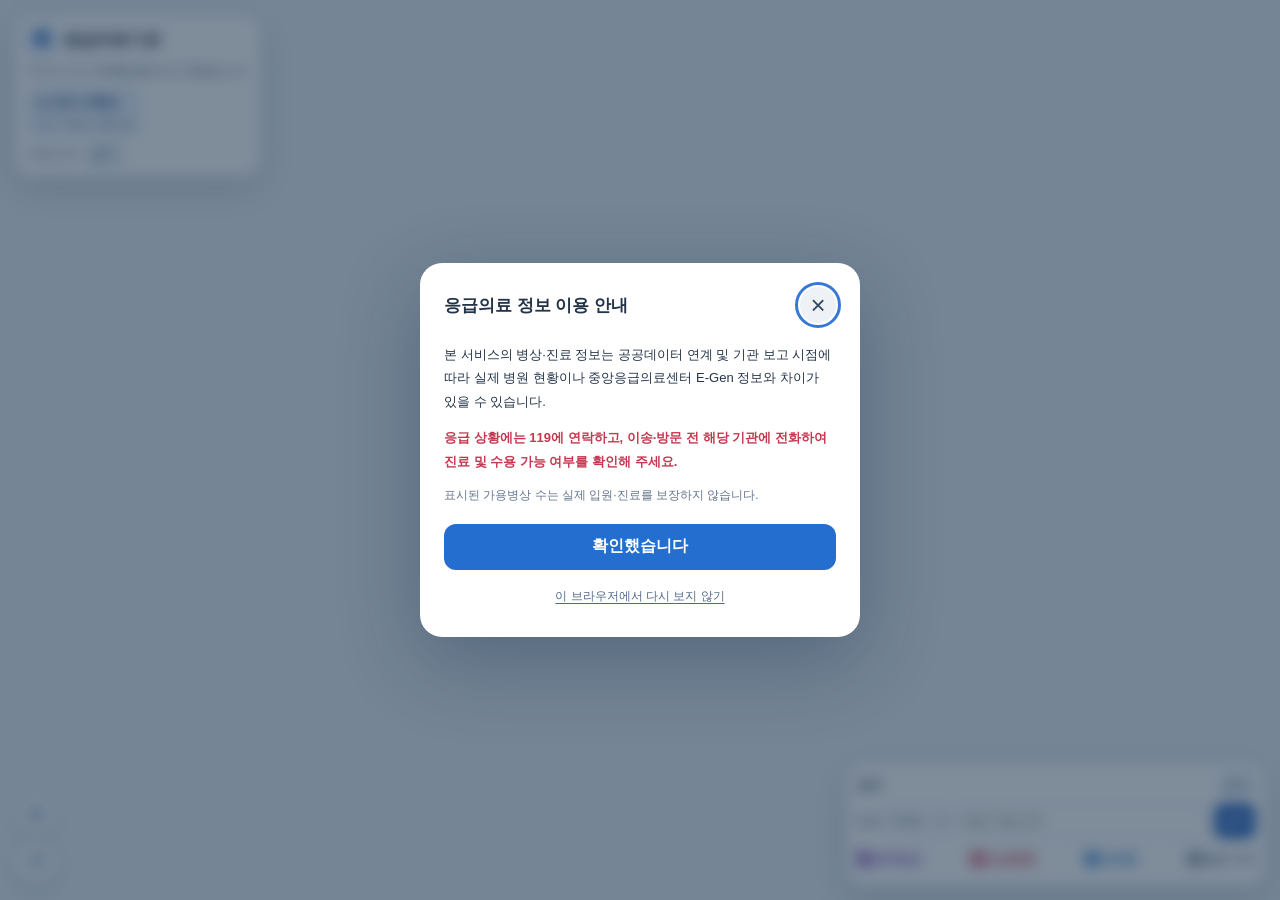
==== index.html @ 003a6db5 "09-30_RENEWAL_1.2" ====
<!doctype html>
<html lang="ko">
<head>
    <meta charset="utf-8">

    <meta
            name="viewport"
            content="width=device-width, initial-scale=1, viewport-fit=cover"
    >

    <meta name="theme-color" content="#f6f8fc">

    <title>전국 응급의료기관 실시간 정보</title>

    <link rel="stylesheet" href="style.css">

    <script
            src="https://dapi.kakao.com/v2/maps/sdk.js?appkey=64961e084dede515b221656f5fe6600c&amp;libraries=services&amp;autoload=false"
            defer
    ></script>

    <script src="app.js" defer></script>
</head>

<body>
<main id="map" aria-label="응급의료기관 지도"></main>

<header id="top-panel" class="top-panel">
    <div class="brand">
        <span class="brand-icon" aria-hidden="true">✚</span>
        <span>응급의료기관</span>
    </div>

    <div id="top-content">
        <p id="status" role="status" aria-live="polite">
            데이터를 불러오는 중입니다.
        </p>

        <p
                id="coordinates"
                class="coordinates"
                aria-live="polite"
        >
            위치 확인 중입니다.
        </p>
    </div>

    <div class="top-tools">
        <button
                id="notice-open"
                class="text-button"
                type="button"
        >
            이용 안내
        </button>

        <button
                id="top-toggle"
                class="panel-toggle"
                type="button"
                aria-expanded="true"
                aria-controls="top-content"
                aria-label="응급의료기관 접기"
        >
            접기
        </button>
    </div>
</header>

<nav class="map-actions" aria-label="지도 조작">
    <button
            id="location-button"
            type="button"
            title="내 위치로 이동"
            aria-label="내 위치 확인 및 반경 맞추기"
    >
        <svg
                viewBox="0 0 24 24"
                aria-hidden="true"
                focusable="false"
        >
            <circle cx="12" cy="12" r="7"></circle>
            <circle cx="12" cy="12" r="2.5"></circle>
            <path d="M12 2v3 M12 19v3 M2 12h3 M19 12h3"></path>
        </svg>
    </button>

    <button
            id="refresh-button"
            type="button"
            title="전체 데이터 새로고침"
            aria-label="전체 데이터 새로고침"
    >
        <svg
                class="refresh-icon"
                viewBox="0 0 24 24"
                aria-hidden="true"
                focusable="false"
        >
            <path d="M19 10a7.2 7.2 0 1 0 .1 4"></path>
            <path d="M19 4v6h-6"></path>
        </svg>
    </button>
</nav>

<section
        id="search-panel"
        class="search-panel"
        aria-label="병원 검색과 필터"
>
    <div class="panel-heading">
        <span class="search-heading">검색</span>

        <button
                id="search-toggle"
                class="panel-toggle"
                type="button"
                aria-expanded="true"
                aria-controls="search-content"
                aria-label="검색 접기"
        >
            접기
        </button>
    </div>

    <div id="search-content">
        <div class="search-row">
            <label class="radius-control" for="radius">
                반경

                <select id="radius" aria-label="탐색 반경">
                    <option value="5">5 km</option>
                    <option value="10" selected>10 km</option>
                    <option value="20">20 km</option>
                    <option value="50">50 km</option>
                    <option value="100">100 km</option>
                    <option value="all">전국</option>
                </select>
            </label>

            <form id="search-form" autocomplete="off">
                <label class="sr-only" for="keyword">
                    병원 이름
                </label>

                <input
                        id="keyword"
                        type="search"
                        placeholder="병원 이름 검색"
                        enterkeyhint="search"
                >

                <button type="submit">검색</button>
            </form>
        </div>

        <ul
                id="search-results"
                class="search-results"
                aria-label="검색 결과"
                hidden
        ></ul>

        <div class="filters">
            <label class="regional">
                <input
                        id="filter-regional"
                        type="checkbox"
                        checked
                >
                권역응급
            </label>

            <label class="tertiary">
                <input
                        id="filter-tertiary"
                        type="checkbox"
                        checked
                >
                상급종합
            </label>

            <label class="medical">
                <input
                        id="filter-medical"
                        type="checkbox"
                        checked
                >
                의료원
            </label>

            <label class="other">
                <input
                        id="filter-other"
                        type="checkbox"
                        checked
                >
                일반·기타
            </label>
        </div>

        <p
                id="map-count"
                class="map-count"
                role="status"
        ></p>
    </div>
</section>

<div id="sheet-dim" class="sheet-dim" hidden></div>

<section
        id="sheet"
        class="sheet"
        role="dialog"
        aria-modal="true"
        aria-labelledby="hospital-name"
        aria-hidden="true"
>
    <div
            id="sheet-drag-handle"
            class="sheet-drag-handle"
            aria-hidden="true"
    >
        <span></span>
    </div>

    <div class="sheet-header">
        <div>
            <p id="sheet-updated" class="sheet-updated"></p>
            <span id="hospital-type" class="type-badge"></span>
            <h1 id="hospital-name"></h1>
            <p id="hospital-address" class="muted"></p>
            <p id="hospital-distance" class="muted"></p>
        </div>

        <button
                id="sheet-close"
                class="close-button"
                type="button"
                aria-label="상세 정보 닫기"
        >
            ×
        </button>
    </div>

    <div class="sheet-scroll">
        <p class="safety-note">
            정보에는 갱신 시차가 있습니다.
            이송·방문 전에 병원에 수용 가능 여부를
            전화로 확인하세요.
        </p>

        <div id="contact-actions" class="contact-actions"></div>

        <section class="detail-section">
            <div class="section-heading">
                <h2>실시간 병상·수술실</h2>
                <span id="bed-time"></span>
            </div>

            <p class="section-help">
                가용 수 / 기준 수를 표시합니다.
                숫자 비율은 수용 가능 여부를 뜻하지 않습니다.
                음수 숫자는 이 메뉴에서만 초과 수용으로 표시하며,
                NULL·공백·단독 대시는 미정보입니다.
            </p>

            <div id="key-beds" class="bed-dashboard"></div>

            <details class="bed-more">
                <summary>
                    중환자실·입원실·추가 격리 항목
                </summary>

                <div id="additional-beds"></div>
            </details>
        </section>

        <section class="detail-section">
            <div class="section-heading">
                <h2>진료 공지</h2>
                <span id="message-count"></span>
            </div>

            <div id="messages" class="message-list"></div>
        </section>

        <section class="detail-section">
            <div class="section-heading">
                <h2>중증 응급질환 수용 현황</h2>
                <span id="severe-time"></span>
            </div>

            <div id="severe" class="severe-list"></div>
        </section>

        <section class="detail-section">
            <div class="section-heading">
                <h2>가용 장비</h2>
            </div>

            <div id="equipment" class="equipment-grid"></div>
        </section>

        <p id="data-state" class="data-state"></p>

        <details id="developer-mode" class="developer-mode">
            <summary>
                개발자모드
                <small>
                    펼치면 전체 정보를 다시 조회합니다
                </small>
            </summary>

            <div class="developer-content">
                <p
                        class="developer-status"
                        role="status"
                        aria-live="polite"
                >
                        <span
                                id="developer-spinner"
                                class="spinner"
                                aria-hidden="true"
                                hidden
                        ></span>

                    <span id="developer-status">
                            API 원본 필드와 상세 정보를 확인할 수 있습니다.
                        </span>
                </p>

                <details class="raw-details">
                    <summary>
                        세부 병상·중환자실·시술 항목 전체 보기
                    </summary>

                    <div id="all-beds" class="raw-content"></div>
                </details>

                <div id="basic-info" class="basic-info"></div>
            </div>
        </details>
    </div>
</section>

<dialog
        id="cluster-dialog"
        class="cluster-dialog"
        aria-labelledby="cluster-title"
>
    <div class="dialog-heading">
        <div>
            <h2 id="cluster-title">주변 병원</h2>

            <p class="muted">
                병원 이름을 누르면 상세 정보를 확인합니다.
            </p>
        </div>

        <button
                id="cluster-close"
                class="close-button"
                type="button"
                aria-label="병원 목록 닫기"
        >
            ×
        </button>
    </div>

    <div id="cluster-list" class="cluster-list"></div>

    <button
            id="cluster-zoom"
            class="primary-button"
            type="button"
    >
        이 구역 확대
    </button>
</dialog>

<dialog
        id="notice-dialog"
        class="notice-dialog"
        aria-labelledby="notice-title"
        aria-describedby="notice-description"
>
    <div class="notice-card">
        <div class="dialog-heading">
            <h2 id="notice-title">응급의료 정보 이용 안내</h2>

            <button
                    id="notice-close"
                    class="close-button"
                    type="button"
                    aria-label="이용 안내 닫기"
            >
                ×
            </button>
        </div>

        <div id="notice-description" class="notice-copy">
            <p>
                본 서비스의 병상·진료 정보는 공공데이터 연계 및
                기관 보고 시점에 따라 실제 병원 현황이나
                중앙응급의료센터 E-Gen 정보와 차이가 있을 수 있습니다.
            </p>

            <p>
                <strong>
                    응급 상황에는 119에 연락하고,
                    이송·방문 전 해당 기관에 전화하여
                    진료 및 수용 가능 여부를 확인해 주세요.
                </strong>
            </p>

            <p class="muted">
                표시된 가용병상 수는 실제 입원·진료를 보장하지 않습니다.
            </p>
        </div>

        <button
                id="notice-confirm"
                class="primary-button"
                type="button"
        >
            확인했습니다
        </button>

        <button
                id="notice-skip"
                class="text-button"
                type="button"
        >
            이 브라우저에서 다시 보지 않기
        </button>
    </div>
</dialog>
</body>
</html>
---- style.css ----
:root {
    color-scheme: light;
    font-family:
            -apple-system,
            BlinkMacSystemFont,
            "Apple SD Gothic Neo",
            "Malgun Gothic",
            "Segoe UI",
            sans-serif;
    color: #182438;
    background: #f6f8fc;
}

* {
    box-sizing: border-box;
}

html,
body {
    width: 100%;
    height: 100%;
    margin: 0;
    overflow: hidden;
}

button,
input,
select {
    font: inherit;
}

button,
select,
a {
    -webkit-tap-highlight-color: transparent;
}

button:focus-visible,
input:focus-visible,
select:focus-visible,
a:focus-visible,
summary:focus-visible {
    outline: 3px solid #3778d7;
    outline-offset: 2px;
}

[hidden] {
    display: none !important;
}

.sr-only {
    position: absolute;
    width: 1px;
    height: 1px;
    padding: 0;
    overflow: hidden;
    clip: rect(0, 0, 0, 0);
    white-space: nowrap;
    border: 0;
}

#map {
    position: fixed;
    inset: 0;
    z-index: 0;
    width: 100%;
    height: 100%;
    background: #eaf0f5;
}

/* 지도 위 패널 */

.top-panel,
.search-panel {
    position: fixed;
    z-index: 10;
    background: rgba(255, 255, 255, 0.96);
    border: 1px solid #dce5f0;
    border-radius: 18px;
    box-shadow: 0 12px 36px rgba(21, 44, 76, 0.15);
    -webkit-backdrop-filter: blur(12px);
    backdrop-filter: blur(12px);
}

.top-panel {
    top: calc(14px + env(safe-area-inset-top));
    left: calc(14px + env(safe-area-inset-left));
    width: fit-content;
    max-width: min(
            420px,
            calc(
                    100vw - 28px -
                    env(safe-area-inset-left) -
                    env(safe-area-inset-right)
            )
    );
    padding: 10px 12px 8px;
}

.brand {
    display: flex;
    align-items: center;
    gap: 7px;
    min-width: 0;
    font-size: 16px;
    font-weight: 800;
}

.brand-icon {
    display: inline-grid;
    flex-shrink: 0;
    width: 30px;
    height: 30px;
    place-items: center;
    border-radius: 10px;
    background: #dbeafe;
    color: #1d5dba;
}

#status {
    min-height: 0;
    margin: 7px 0;
    color: #53677e;
    font-size: 12px;
    line-height: 1.5;
    overflow-wrap: anywhere;
}

.coordinates {
    display: flex;
    flex-direction: column;
    align-items: flex-start;
    gap: 3px;
    width: fit-content;
    max-width: 100%;
    margin: 0;
    padding: 6px 8px;
    border-radius: 9px;
    background: #edf5ff;
    color: #204c84;
    font-size: 11px;
    line-height: 1.5;
    overflow-wrap: anywhere;
    font-variant-numeric: tabular-nums;
}

.coordinates span {
    font-size: 13px;
    font-weight: 700;
}

.coordinates small {
    color: #64758a;
    font-size: 10px;
}

.text-button {
    border: 0;
    padding: 8px 0;
    color: #536b89;
    background: transparent;
    cursor: pointer;
    font-size: 12px;
}

.top-tools {
    display: flex;
    align-items: center;
    gap: 8px;
    margin-top: 5px;
}

#notice-open {
    padding: 3px 0;
    font-size: 12px;
}

.panel-heading {
    display: flex;
    align-items: center;
    justify-content: space-between;
    gap: 12px;
}

.panel-toggle {
    display: inline-flex;
    align-items: center;
    justify-content: center;
    flex-shrink: 0;
    min-width: 34px;
    min-height: 26px;
    padding: 3px 6px;
    border: 0;
    border-radius: 6px;
    background: #edf3fa;
    color: #365879;
    font-size: 12px;
    line-height: 1.4;
    cursor: pointer;
}

/* 내 위치·새로고침 */

.map-actions {
    position: fixed;
    z-index: 12;
    left: calc(16px + env(safe-area-inset-left));
    bottom: calc(18px + env(safe-area-inset-bottom));
    display: flex;
    flex-direction: column;
    gap: 8px;
}

.map-actions button {
    display: grid;
    place-items: center;
    width: 40px;
    height: 40px;
    padding: 0;
    border: 1px solid #d6e2ef;
    border-radius: 50%;
    background: #fff;
    color: #17579e;
    box-shadow: 0 6px 20px #173f6829;
    line-height: 0;
    cursor: pointer;
}

.map-actions button:disabled {
    opacity: 0.6;
    cursor: wait;
}

.map-actions svg {
    display: block;
    width: 20px;
    height: 20px;
    fill: none;
    stroke: currentColor;
    stroke-width: 1.8;
    stroke-linecap: round;
    stroke-linejoin: round;
    transform-origin: center;
}

/* 검색 패널 */

.search-panel {
    --search-font-size: 12px;

    right: calc(14px + env(safe-area-inset-right));
    bottom: calc(14px + env(safe-area-inset-bottom));
    width: min(420px, calc(100vw - 88px));
    padding: 9px 10px;
}

.search-panel > .panel-heading {
    margin-bottom: 6px;
}

.search-heading {
    color: #43576c;
    font-weight: 700;
}

.search-panel.is-collapsed {
    width: fit-content;
}

.search-panel.is-collapsed > .panel-heading {
    margin-bottom: 0;
}

.search-row {
    display: flex;
    align-items: center;
    gap: 6px;
}

.radius-control {
    display: inline-flex;
    align-items: center;
    flex-shrink: 0;
    gap: 4px;
    color: #43576c;
}

.radius-control select {
    width: 65px;
    height: 34px;
    padding: 0 2px;
    border: 1px solid #c8d7ea;
    border-radius: 8px;
    background: #fff;
    color: #2d4965;
}

#search-form {
    display: flex;
    flex: 1;
    min-width: 0;
    gap: 5px;
}

#keyword {
    flex: 1;
    width: 0;
    min-width: 0;
    height: 34px;
    padding: 0 7px;
    border: 1px solid #c8d7ea;
    border-radius: 8px;
    background: #fff;
    color: #182438;
}

#search-form button {
    flex-shrink: 0;
    min-width: 40px;
    padding: 0 7px;
    border: 0;
    border-radius: 8px;
    background: #2563bf;
    color: #fff;
    font-weight: 700;
    cursor: pointer;
}

.filters {
    display: flex;
    flex-wrap: nowrap;
    align-items: center;
    justify-content: space-between;
    gap: 3px;
    margin-top: 4px;
    color: #43576c;
}

.filters label {
    display: inline-flex;
    align-items: center;
    gap: 2px;
    min-height: 34px;
    white-space: nowrap;
    cursor: pointer;
}

.filters input {
    flex-shrink: 0;
    width: 14px;
    height: 14px;
    margin: 0;
    accent-color: #2563bf;
}

.regional {
    --hospital-color: #8049bd;
}

.tertiary {
    --hospital-color: #d34458;
}

.medical {
    --hospital-color: #2879ce;
}

.other {
    --hospital-color: #738295;
}

.filters label[class] {
    color: var(--hospital-color);
    font-weight: 700;
}

.filters label[class] input {
    accent-color: var(--hospital-color);
}

.search-heading,
.search-panel .panel-toggle,
.radius-control,
.radius-control select,
#keyword,
#keyword::placeholder,
#search-form button,
.filters,
.result-button,
.result-button small {
    font-size: var(--search-font-size);
}

.map-count {
    margin: 1px 0 0;
    font-size: 10px;
    line-height: 1.5;
    color: #6b7f97;
}

.map-count:empty {
    display: none;
}

.search-results {
    position: absolute;
    right: 0;
    bottom: calc(100% + 8px);
    width: 100%;
    max-height: min(44vh, 350px);
    margin: 0;
    padding: 5px;
    overflow: auto;
    list-style: none;
    background: #fff;
    border: 1px solid #dce5f0;
    border-radius: 13px;
    box-shadow: 0 14px 32px rgba(16, 36, 60, 0.2);
    -webkit-overflow-scrolling: touch;
}

.result-button {
    display: flex;
    flex-direction: column;
    gap: 3px;
    width: 100%;
    padding: 10px;
    border: 0;
    border-radius: 8px;
    background: transparent;
    text-align: left;
    cursor: pointer;
}

.result-button:hover,
.result-button:focus-visible {
    background: #edf5ff;
}

.result-button small {
    color: #64758a;
}

/* 병원 지도 버블 */

.hospital-card {
    display: flex;
    flex-direction: column;
    justify-content: center;
    gap: 5px;
    width: 168px;
    height: 60px;
    padding: 9px 11px;
    border: 1px solid #d8e2ec;
    border-left: 4px solid var(--hospital-color);
    border-radius: 12px;
    background: #fff;
    box-shadow: 0 4px 14px #15375724;
    color: #233448;
    text-align: left;
    user-select: none;
    -webkit-user-select: none;
    touch-action: none;
    cursor: grab;
}

.hospital-card:active {
    cursor: grabbing;
}

.hospital-card::after {
    content: "";
    position: absolute;
    left: calc(50% - 4px);
    bottom: -5px;
    width: 8px;
    height: 8px;
    border: 2px solid #fff;
    border-radius: 50%;
    background: var(--hospital-color);
}

.hospital-card strong,
.hospital-card small {
    display: block;
    overflow: hidden;
    white-space: nowrap;
    text-overflow: ellipsis;
}

.hospital-card strong {
    font-size: 12px;
}

.hospital-card small {
    font-size: 10px;
    color: #62758d;
}

.hospital-card:hover,
.hospital-card:focus-visible {
    border-color: var(--hospital-color);
    box-shadow: 0 5px 20px #1537573d;
}

/* 현재 위치 박동 */

.location-marker {
    position: relative;
    width: 22px;
    height: 22px;
    pointer-events: none;
}

.location-marker::before,
.location-marker::after {
    content: "";
    position: absolute;
    inset: -9px;
    border: 2px solid #2b80ff;
    border-radius: 50%;
    background: rgb(43 128 255 / 18%);
    animation: location-wave 2.4s ease-out infinite;
}

.location-marker::after {
    animation-delay: -1.2s;
}

.location-dot {
    position: absolute;
    inset: 2px;
    z-index: 1;
    border: 3px solid #fff;
    border-radius: 50%;
    background: #247cff;
    box-shadow:
            0 0 0 1px #1965d3,
            0 2px 9px #1859b866;
    animation: location-beat 1.2s ease-in-out infinite;
}

@keyframes location-wave {
    0% {
        transform: scale(0.5);
        opacity: 0.8;
    }

    100% {
        transform: scale(1.7);
        opacity: 0;
    }
}

@keyframes location-beat {
    0%,
    100% {
        transform: scale(0.93);
    }

    50% {
        transform: scale(1.1);
    }
}

/* 병원 상세 슬라이드 */

.sheet-dim {
    position: fixed;
    z-index: 20;
    inset: 0;
    background: rgba(15, 30, 50, 0.48);
}

.sheet {
    position: fixed;
    z-index: 30;
    top: 0;
    right: 0;
    bottom: 0;
    display: flex;
    flex-direction: column;
    width: min(580px, 100vw);
    background: #f2f6fc;
    box-shadow: -12px 0 42px rgba(16, 35, 59, 0.2);
    transform: translateX(102%);
    visibility: hidden;
    transition:
            transform 220ms ease,
            visibility 220ms ease;
}

.sheet.open {
    transform: translateX(0);
    visibility: visible;
}

.sheet-drag-handle {
    display: none;
    flex: 0 0 auto;
    justify-content: center;
    align-items: center;
    height: 24px;
    cursor: grab;
    touch-action: none;
}

.sheet-drag-handle span {
    display: block;
    width: 42px;
    height: 5px;
    border-radius: 5px;
    background: #b9c6d5;
}

.sheet-header {
    display: flex;
    justify-content: space-between;
    align-items: flex-start;
    gap: 12px;
    padding: calc(20px + env(safe-area-inset-top)) 20px 16px;
    border-bottom: 1px solid #e0e8f2;
    background: linear-gradient(135deg, #fff 30%, #edf5ff);
}

.sheet-header > div {
    min-width: 0;
}

.type-badge {
    display: inline-block;
    padding: 4px 8px;
    border-radius: 7px;
    background: #e9f1ff;
    color: #205ca4;
    font-size: 11px;
    font-weight: 700;
}

.sheet-updated {
    margin: 0 0 7px;
    color: #687c94;
    font-size: 11px;
    line-height: 1.4;
}

h1 {
    margin: 9px 0 7px;
    font-size: clamp(19px, 4vw, 23px);
    line-height: 1.3;
    word-break: keep-all;
}

.muted {
    margin: 3px 0;
    color: #63758b;
    font-size: 12px;
    line-height: 1.5;
}

.close-button {
    flex: 0 0 36px;
    width: 36px;
    height: 36px;
    border: 0;
    border-radius: 50%;
    background: #eef2f7;
    color: #364a60;
    font-size: 26px;
    line-height: 1;
    cursor: pointer;
}

.sheet-scroll {
    min-height: 0;
    padding: 16px 20px calc(28px + env(safe-area-inset-bottom));
    overflow: auto;
    overscroll-behavior: contain;
    -webkit-overflow-scrolling: touch;
}

.safety-note {
    margin: 0 0 12px;
    padding: 11px 13px;
    border: 1px solid #f7d49a;
    border-radius: 10px;
    background: #fff9ec;
    color: #7c4b16;
    font-size: 12px;
    line-height: 1.55;
    word-break: keep-all;
}

/* 연락처와 지도 */

.contact-actions {
    display: flex;
    flex-direction: column;
    gap: 8px;
}

.phone-actions,
.navigation-actions {
    display: grid;
    gap: 7px;
}

.phone-actions {
    grid-template-columns: repeat(2, minmax(0, 1fr));
}

.navigation-actions {
    grid-template-columns: repeat(3, minmax(0, 1fr));
}

.contact-actions a,
.contact-actions button {
    display: inline-flex;
    align-items: center;
    justify-content: center;
    min-width: 0;
    min-height: 40px;
    padding: 8px;
    border: 0;
    border-radius: 9px;
    color: #fff;
    font-size: 12px;
    font-weight: 700;
    text-align: center;
    text-decoration: none;
    overflow-wrap: anywhere;
    cursor: pointer;
}

.phone-button {
    background: #c23648;
}

.phone-missing {
    display: grid;
    place-items: center;
    padding: 8px;
    border-radius: 9px;
    background: #e9eef4;
    color: #62758a;
    font-size: 12px;
}

.map-button {
    background: #2763af;
}

.map-button.kakao {
    background: #fee500;
    color: #292929;
}

.map-button.naver {
    background: #03a956;
}

.map-button.tmap {
    background: #2356c4;
}

/* 상세 항목 공통 */

.detail-section {
    margin-top: 16px;
    padding: 16px;
    border: 1px solid #dce7f4;
    border-radius: 18px;
    background: #fff;
    box-shadow: 0 5px 20px rgb(26 57 99 / 5%);
}

.section-heading {
    display: flex;
    align-items: center;
    justify-content: space-between;
    flex-wrap: wrap;
    gap: 5px 9px;
    margin-bottom: 12px;
}

.section-heading h2 {
    display: flex;
    align-items: center;
    gap: 7px;
    margin: 0;
    font-size: 15px;
    line-height: 1.45;
}

.section-heading h2::before {
    content: "";
    width: 4px;
    height: 15px;
    flex-shrink: 0;
    border-radius: 4px;
    background: #397dd3;
}

.section-heading span {
    flex-shrink: 0;
    color: #718098;
    font-size: 11px;
}

.section-help {
    margin: -3px 0 12px;
    color: #67788a;
    font-size: 11px;
    line-height: 1.5;
}

/* 병상 시각화 */

.bed-dashboard {
    display: grid;
    grid-template-columns: repeat(2, minmax(0, 1fr));
    gap: 9px;
}

.bed-card {
    --bed-color: #7e8fa5;

    display: grid;
    grid-template-columns: 56px minmax(0, 1fr);
    align-items: center;
    gap: 9px;
    min-width: 0;
    padding: 13px 11px 10px;
    border: 1px solid #e1e9f4;
    border-radius: 13px;
    background: linear-gradient(150deg, #fff, #f7faff);
}

.tone-number {
    --bed-color: #3478ca;
}

.tone-yes {
    --bed-color: #178267;
}

.tone-no,
.tone-over {
    --bed-color: #c74b61;
}

.tone-over {
    background: #fff6f7;
    border-color: #f0c9d1;
}

.bed-ring {
    display: grid;
    place-items: center;
    width: 56px;
    height: 56px;
    border: 5px solid #e5ebf3;
    border-radius: 50%;
    color: var(--bed-color);
    background: #fff;
    font-size: 11px;
    font-weight: 800;
    font-variant-numeric: tabular-nums;
}

.bed-ring.has-ratio {
    border: 0;
    background:
            radial-gradient(
                    closest-side,
                    #fff 79%,
                    transparent 81%
            ),
            conic-gradient(
                    var(--bed-color) calc(var(--ratio) * 1turn),
                    #e5ebf3 0
            );
}

.tone-yes .bed-ring,
.tone-no .bed-ring,
.tone-over .bed-ring {
    border-color: currentColor;
}

.bed-info {
    min-width: 0;
}

.bed-info h3 {
    margin: 0 0 7px;
    color: #334d6b;
    font-size: 12px;
    line-height: 1.45;
    overflow-wrap: anywhere;
}

.bed-values {
    display: flex;
    align-items: baseline;
    flex-wrap: wrap;
    gap: 4px;
    margin: 0;
    line-height: 1.35;
    font-variant-numeric: tabular-nums;
}

.bed-values strong {
    color: var(--bed-color);
    font-size: 19px;
}

.bed-reference {
    color: #596c84;
    font-size: 13px;
}

.bed-divider {
    color: #a0afc1;
}

.bed-caption {
    margin: 5px 0 0;
    color: #75869a;
    font-size: 10px;
    line-height: 1.45;
    overflow-wrap: anywhere;
}

.bed-codes {
    grid-column: 1 / -1;
    padding-top: 7px;
    border-top: 1px solid #eaf0f7;
    color: #8091a5;
    font-size: 9px;
    overflow-wrap: anywhere;
}

.bed-more {
    margin-top: 12px;
}

.bed-more > summary {
    padding: 11px;
    border-radius: 9px;
    background: #eef5fd;
    color: #376597;
    font-size: 12px;
    font-weight: 700;
    cursor: pointer;
}

.bed-group-title {
    margin: 18px 0 9px;
    color: #466485;
    font-size: 13px;
}

/* 진료 공지 */

.message-list,
.severe-list {
    display: grid;
    gap: 8px;
}

.message-card {
    padding: 12px 13px;
    border: 1px solid #dfe7ef;
    border-left: 4px solid #8294a8;
    border-radius: 10px;
    background: #f8fafc;
}

.message-card.critical {
    border-color: #fac3c9;
    border-left-color: #ce3148;
    background: #fff3f4;
}

.message-card.urgent {
    border-color: #f8dfa4;
    border-left-color: #d69214;
    background: #fff9eb;
}

.message-heading {
    display: flex;
    align-items: center;
    gap: 8px;
    color: #273649;
    font-size: 13px;
    line-height: 1.5;
    word-break: keep-all;
}

.message-badge {
    flex-shrink: 0;
    padding: 2px 7px;
    border-radius: 6px;
    background: #dde4eb;
    color: #43546a;
    font-size: 11px;
    font-weight: 800;
}

.critical .message-badge {
    background: #fae0e3;
    color: #b4233c;
}

.urgent .message-badge {
    background: #fceab9;
    color: #91600a;
}

.message-text {
    margin: 7px 0 5px;
    color: #2d3b4d;
    font-size: 13px;
    line-height: 1.65;
    white-space: pre-wrap;
    overflow-wrap: anywhere;
}

/* 중증질환 */

.severe-row {
    display: flex;
    align-items: center;
    justify-content: space-between;
    gap: 12px;
    padding: 12px;
    border: 1px solid #e4ebf2;
    border-radius: 11px;
    background: #fbfcfe;
}

.severe-name {
    min-width: 0;
    font-size: 12px;
    font-weight: 650;
    line-height: 1.5;
    overflow-wrap: anywhere;
}

.field-code {
    display: inline-block;
    margin-left: 5px;
    color: #8290a1;
    font-size: 10px;
    font-weight: 400;
}

.severe-note {
    display: block;
    margin: 3px 0 0;
    color: #6e7d8e;
    font-size: 11px;
    font-weight: 400;
}

.state-pill {
    flex-shrink: 0;
    padding: 5px 8px;
    border-radius: 7px;
    font-size: 11px;
    font-weight: 800;
    white-space: nowrap;
}

.state-pill.yes {
    background: #e8f7ed;
    color: #177344;
}

.state-pill.no {
    background: #fdebee;
    color: #b52b40;
}

.state-pill.unknown {
    border: 1px solid #e0e7ef;
    background: #eef1f5;
    color: #687587;
}

/* 장비·원본값 */

.raw-grid,
.equipment-grid {
    display: grid;
    grid-template-columns: repeat(2, minmax(0, 1fr));
    gap: 7px;
    margin: 0;
}

.raw-pair,
.equipment-item {
    display: flex;
    justify-content: space-between;
    gap: 7px;
    min-width: 0;
    border: 1px solid #e6ebf1;
    font-size: 12px;
    overflow-wrap: anywhere;
}

.raw-pair {
    align-items: center;
    padding: 8px 9px;
    border-radius: 8px;
    background: #fbfcfe;
}

.raw-pair dt {
    min-width: 0;
    line-height: 1.5;
}

.raw-pair .field-code {
    margin-left: 0;
    color: #53677e;
    font-size: 11px;
}

.raw-pair dd {
    flex-shrink: 0;
    max-width: 48%;
    margin: 0;
    text-align: right;
    font-weight: 700;
}

.equipment-item {
    align-items: flex-start;
    padding: 12px;
    border-radius: 12px;
    background: linear-gradient(145deg, #fff, #f7faff);
}

.equipment-item .field-code {
    display: block;
    margin: 3px 0 0;
}

.equipment-item strong {
    flex-shrink: 0;
    padding: 4px 6px;
    border-radius: 6px;
    background: #edf2f8;
    font-size: 11px;
}

.equipment-reference {
    display: block;
    margin-top: 6px;
    color: #536d8a;
    font-size: 11px;
}

.yes-text {
    color: #177344;
}

.no-text {
    color: #b52b40;
}

.empty-state,
.data-state {
    margin: 0;
    color: #6f7f91;
    font-size: 12px;
    line-height: 1.6;
}

.empty-state {
    padding: 10px;
}

.data-state {
    margin: 16px 2px 0;
    text-align: center;
}

/* 개발자 모드 */

.developer-mode {
    margin-top: 18px;
    border: 1px solid #dbe4ef;
    border-radius: 14px;
    background: #fff;
}

.developer-mode > summary {
    padding: 15px;
    color: #425d7a;
    font-size: 13px;
    font-weight: 700;
    cursor: pointer;
}

.developer-mode > summary small {
    display: block;
    margin: 6px 0 0 17px;
    color: #7d8da0;
    font-size: 10px;
    font-weight: 400;
}

.developer-content {
    padding: 0 14px 16px;
}

.developer-status {
    display: flex;
    align-items: center;
    gap: 7px;
    margin: 0 0 10px;
    color: #54718f;
    font-size: 11px;
    line-height: 1.5;
    overflow-wrap: anywhere;
}

.raw-details {
    margin-top: 12px;
    border-top: 1px solid #e7edf4;
}

.raw-details summary {
    padding: 13px 2px 3px;
    color: #2863ab;
    font-size: 12px;
    font-weight: 700;
    cursor: pointer;
}

.raw-content {
    padding-top: 8px;
}

.raw-group h3 {
    margin: 12px 0 7px;
    color: #52677d;
    font-size: 12px;
}

.spinner {
    flex: 0 0 14px;
    width: 14px;
    height: 14px;
    border: 2px solid #d2e1f2;
    border-top-color: #2776c6;
    border-radius: 50%;
    animation: spin 0.8s linear infinite;
}

.is-loading .refresh-icon {
    animation: spin 1s linear infinite;
}

@keyframes spin {
    to {
        transform: rotate(360deg);
    }
}

/* 대화상자 */

dialog {
    color: #233448;
}

dialog::backdrop {
    background: #10294388;
    -webkit-backdrop-filter: blur(7px);
    backdrop-filter: blur(7px);
}

.cluster-dialog {
    width: min(480px, calc(100vw - 32px));
    max-height: 85vh;
    max-height: 85dvh;
    padding: 20px;
    border: 1px solid #e3eaf2;
    border-radius: 20px;
    box-shadow: 0 20px 70px #10294340;
}

.dialog-heading {
    display: flex;
    align-items: flex-start;
    justify-content: space-between;
    gap: 12px;
    margin-bottom: 14px;
}

.dialog-heading h2 {
    margin: 7px 0 0;
    font-size: 17px;
    line-height: 1.4;
}

.cluster-list {
    display: grid;
    gap: 9px;
    margin-bottom: 16px;
}

.cluster-item {
    display: flex;
    flex-direction: column;
    gap: 6px;
    padding: 12px;
    border: 1px solid #e1e8f0;
    border-left: 4px solid var(--hospital-color);
    border-radius: 10px;
    background: #f9fbfe;
    color: #233448;
    text-align: left;
    cursor: pointer;
}

.cluster-item strong {
    font-size: 13px;
}

.cluster-item small {
    font-size: 11px;
    color: #65798f;
}

.primary-button {
    width: 100%;
    min-height: 46px;
    padding: 10px 14px;
    border: 0;
    border-radius: 12px;
    background: #246ed0;
    color: #fff;
    font-weight: 700;
    cursor: pointer;
}

.notice-dialog {
    position: fixed;
    inset: 0;
    width: 100%;
    height: 100%;
    max-width: none;
    max-height: none;
    margin: 0;
    padding: 24px;
    border: 0;
    background: transparent;
    overflow: auto;
}

.notice-dialog[open] {
    display: grid;
    place-items: center;
}

.notice-card {
    position: relative;
    width: min(440px, 100%);
    padding: 24px;
    border-radius: 22px;
    background: #fff;
    box-shadow: 0 24px 80px #0a24464d;
}

.notice-copy {
    margin: 20px 0;
    font-size: 13px;
    line-height: 1.8;
    word-break: keep-all;
    overflow-wrap: anywhere;
}

.notice-copy strong {
    color: #c63850;
}

.notice-card > .text-button {
    display: block;
    margin: 10px auto 0;
    text-decoration: underline;
    text-underline-offset: 3px;
}

/* 터치 기기 상세 카드 */

.touch-device .sheet {
    top: auto;
    left: 0;
    width: min(720px, 100%);
    height: min(90vh, 900px);
    margin: 0 auto;
    border-radius: 20px 20px 0 0;
    transform: translateY(102%);
}

.touch-device .sheet.open {
    transform: translateY(0);
}

.touch-device .sheet-drag-handle {
    display: flex;
}

.touch-device .sheet-header {
    padding-top: 7px;
}

@supports (height: 100dvh) {
    .touch-device .sheet {
        height: min(90dvh, 900px);
    }
}

/* 반응형 */

@media (max-width: 700px) {
    .top-panel {
        left: calc(12px + env(safe-area-inset-left));
    }

    .brand {
        font-size: 14px;
    }

    #status {
        font-size: 10px;
    }

    .search-panel {
        right: calc(12px + env(safe-area-inset-right));
        width: min(
                420px,
                calc(
                        100vw - 24px -
                        env(safe-area-inset-left) -
                        env(safe-area-inset-right)
                )
        );
    }

    .search-panel.is-collapsed {
        width: fit-content;
    }

    .map-actions {
        flex-direction: row;
        left: calc(12px + env(safe-area-inset-left));
        bottom: calc(
                var(--search-panel-height, 160px) +
                20px +
                env(safe-area-inset-bottom)
        );
    }

    .search-collapsed .map-actions {
        bottom: calc(12px + env(safe-area-inset-bottom));
    }

    .notice-card {
        padding: 20px;
    }
}

@media (max-width: 640px) {
    .top-panel {
        top: calc(10px + env(safe-area-inset-top));
    }

    .search-panel {
        bottom: calc(10px + env(safe-area-inset-bottom));
    }

    .sheet {
        top: auto;
        left: 0;
        width: 100%;
        height: min(90vh, 900px);
        border-radius: 20px 20px 0 0;
        transform: translateY(102%);
    }

    .sheet.open {
        transform: translateY(0);
    }

    .sheet-drag-handle {
        display: flex;
    }

    .sheet-header {
        padding: 17px 16px 12px;
    }

    .sheet-scroll {
        padding: 12px 14px calc(20px + env(safe-area-inset-bottom));
    }

    @supports (height: 100dvh) {
        .sheet {
            height: min(90dvh, 900px);
        }
    }
}

@media (max-width: 440px) {
    .bed-card {
        grid-template-columns: 1fr;
        justify-items: center;
        gap: 8px;
        padding: 12px 8px 9px;
        text-align: center;
    }

    .bed-info {
        width: 100%;
    }

    .bed-info h3 {
        min-height: 2.9em;
        margin-bottom: 4px;
    }

    .bed-values {
        justify-content: center;
    }

    .bed-values strong {
        font-size: 18px;
    }

    .bed-codes {
        width: 100%;
    }
}

@media (max-width: 360px) {
    .raw-grid,
    .equipment-grid {
        grid-template-columns: 1fr;
    }

    .filters label {
        gap: 1px;
        letter-spacing: -0.35px;
    }

    .detail-section {
        padding: 12px;
    }
}

@media (max-height: 450px) {
    #top-content {
        max-height: 35dvh;
        overflow: auto;
    }

    #search-content {
        max-height: 40dvh;
        overflow: auto;
    }
}

@media (prefers-reduced-motion: reduce) {
    .sheet {
        transition: none;
    }

    .spinner,
    .is-loading .refresh-icon,
    .location-marker::before,
    .location-marker::after,
    .location-dot {
        animation: none;
    }

    .location-marker::before {
        opacity: 0.3;
    }

    .location-marker::after {
        display: none;
    }
}
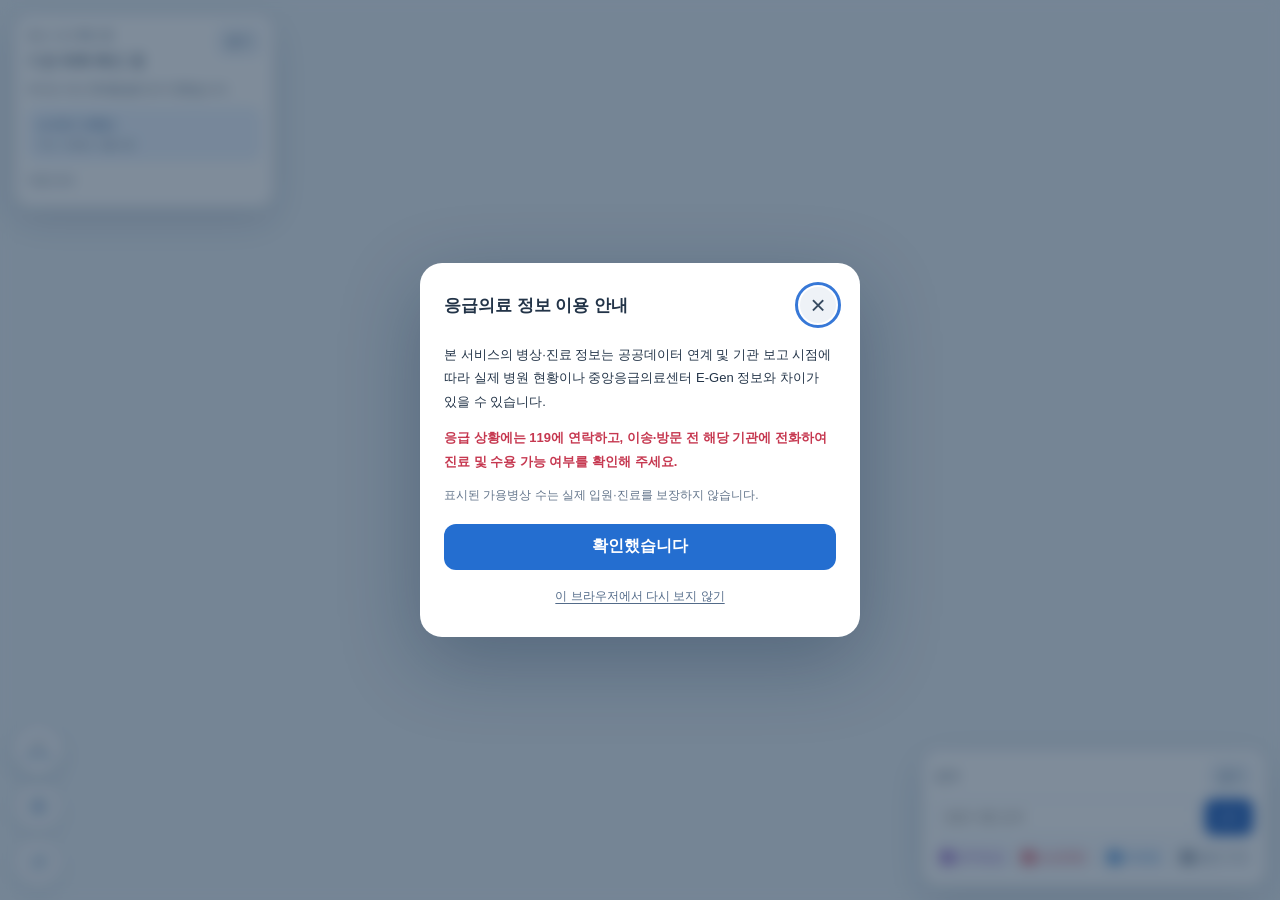
==== commit efd383f6: "09-30_RENEWAL_1.3_font_change" ====
--- a/index.html
+++ b/index.html
@@ -2,33 +2,52 @@
 <html lang="ko">
 <head>
     <meta charset="utf-8">
-
     <meta
             name="viewport"
             content="width=device-width, initial-scale=1, viewport-fit=cover"
     >
-
     <meta name="theme-color" content="#f6f8fc">
 
     <title>전국 응급의료기관 실시간 정보</title>
 
+    <link rel="preconnect" href="https://hangeul.pstatic.net" crossorigin>
+    <link
+            rel="stylesheet"
+            href="https://hangeul.pstatic.net/hangeul_static/css/nanum-square-neo.css"
+    >
     <link rel="stylesheet" href="style.css">
 
     <script
             src="https://dapi.kakao.com/v2/maps/sdk.js?appkey=64961e084dede515b221656f5fe6600c&amp;libraries=services&amp;autoload=false"
             defer
     ></script>
-
     <script src="app.js" defer></script>
 </head>
 
 <body>
 <main id="map" aria-label="응급의료기관 지도"></main>
 
-<header id="top-panel" class="top-panel">
-    <div class="brand">
-        <span class="brand-icon" aria-hidden="true">✚</span>
-        <span>응급의료기관</span>
+<header id="top-panel" class="top-panel" aria-label="지도 정보">
+    <div class="panel-heading top-heading">
+        <div class="top-summary" aria-live="polite" aria-atomic="true">
+            <p class="updated-line">
+                갱신 시간 <time id="updated-time">확인 중</time>
+            </p>
+            <p id="institution-count" class="institution-count">
+                기관 목록 확인 중
+            </p>
+        </div>
+
+        <button
+                id="top-toggle"
+                class="panel-toggle"
+                type="button"
+                aria-expanded="true"
+                aria-controls="top-content"
+                aria-label="지도 정보 접기"
+        >
+            접기
+        </button>
     </div>
 
     <div id="top-content">
@@ -36,49 +55,77 @@
             데이터를 불러오는 중입니다.
         </p>
 
-        <p
-                id="coordinates"
-                class="coordinates"
-                aria-live="polite"
-        >
+        <p id="coordinates" class="coordinates" aria-live="polite">
             위치 확인 중입니다.
         </p>
-    </div>
-
-    <div class="top-tools">
-        <button
-                id="notice-open"
-                class="text-button"
-                type="button"
-        >
-            이용 안내
-        </button>
-
-        <button
-                id="top-toggle"
-                class="panel-toggle"
-                type="button"
-                aria-expanded="true"
-                aria-controls="top-content"
-                aria-label="응급의료기관 접기"
-        >
-            접기
-        </button>
+
+        <div class="top-tools">
+            <button id="notice-open" class="text-button" type="button">
+                이용 안내
+            </button>
+        </div>
     </div>
 </header>
 
 <nav class="map-actions" aria-label="지도 조작">
+    <div class="radius-tool">
+        <button
+                id="radius-button"
+                class="map-action radius-button"
+                type="button"
+                aria-expanded="false"
+                aria-controls="radius-popover"
+                aria-label="탐색 반경 설정, 현재 10 km"
+                title="탐색 반경 설정"
+        >
+            <span class="radius-button-label">반경</span>
+            <span id="radius-value">10 km</span>
+        </button>
+
+        <section
+                id="radius-popover"
+                class="radius-popover"
+                aria-labelledby="radius-title"
+                hidden
+        >
+            <div class="panel-heading">
+                <h2 id="radius-title">탐색 반경</h2>
+
+                <button
+                        id="radius-close"
+                        class="panel-toggle"
+                        type="button"
+                        aria-label="반경 설정 닫기"
+                >
+                    닫기
+                </button>
+            </div>
+
+            <label class="sr-only" for="radius">탐색 반경 선택</label>
+
+            <select id="radius" aria-describedby="radius-help">
+                <option value="5">5 km</option>
+                <option value="10" selected>10 km</option>
+                <option value="20">20 km</option>
+                <option value="50">50 km</option>
+                <option value="100">100 km</option>
+                <option value="all">전국</option>
+            </select>
+
+            <p id="radius-help">
+                서울시청 기준 · 선택하면 바로 적용됩니다.
+            </p>
+        </section>
+    </div>
+
     <button
             id="location-button"
+            class="map-action"
             type="button"
             title="내 위치로 이동"
             aria-label="내 위치 확인 및 반경 맞추기"
     >
-        <svg
-                viewBox="0 0 24 24"
-                aria-hidden="true"
-                focusable="false"
-        >
+        <svg viewBox="0 0 24 24" aria-hidden="true" focusable="false">
             <circle cx="12" cy="12" r="7"></circle>
             <circle cx="12" cy="12" r="2.5"></circle>
             <path d="M12 2v3 M12 19v3 M2 12h3 M19 12h3"></path>
@@ -87,6 +134,7 @@
 
     <button
             id="refresh-button"
+            class="map-action"
             type="button"
             title="전체 데이터 새로고침"
             aria-label="전체 데이터 새로고침"
@@ -125,28 +173,14 @@
 
     <div id="search-content">
         <div class="search-row">
-            <label class="radius-control" for="radius">
-                반경
-
-                <select id="radius" aria-label="탐색 반경">
-                    <option value="5">5 km</option>
-                    <option value="10" selected>10 km</option>
-                    <option value="20">20 km</option>
-                    <option value="50">50 km</option>
-                    <option value="100">100 km</option>
-                    <option value="all">전국</option>
-                </select>
-            </label>
-
             <form id="search-form" autocomplete="off">
-                <label class="sr-only" for="keyword">
-                    병원 이름
-                </label>
+                <label class="sr-only" for="keyword">병원 이름</label>
 
                 <input
                         id="keyword"
                         type="search"
                         placeholder="병원 이름 검색"
+                        aria-controls="search-results"
                         enterkeyhint="search"
                 >
 
@@ -163,47 +197,27 @@
 
         <div class="filters">
             <label class="regional">
-                <input
-                        id="filter-regional"
-                        type="checkbox"
-                        checked
-                >
+                <input id="filter-regional" type="checkbox" checked>
                 권역응급
             </label>
 
             <label class="tertiary">
-                <input
-                        id="filter-tertiary"
-                        type="checkbox"
-                        checked
-                >
+                <input id="filter-tertiary" type="checkbox" checked>
                 상급종합
             </label>
 
             <label class="medical">
-                <input
-                        id="filter-medical"
-                        type="checkbox"
-                        checked
-                >
+                <input id="filter-medical" type="checkbox" checked>
                 의료원
             </label>
 
             <label class="other">
-                <input
-                        id="filter-other"
-                        type="checkbox"
-                        checked
-                >
+                <input id="filter-other" type="checkbox" checked>
                 일반·기타
             </label>
         </div>
 
-        <p
-                id="map-count"
-                class="map-count"
-                role="status"
-        ></p>
+        <p id="map-count" class="map-count" role="status"></p>
     </div>
 </section>
 
@@ -216,6 +230,7 @@
         aria-modal="true"
         aria-labelledby="hospital-name"
         aria-hidden="true"
+        inert
 >
     <div
             id="sheet-drag-handle"
@@ -247,8 +262,7 @@
     <div class="sheet-scroll">
         <p class="safety-note">
             정보에는 갱신 시차가 있습니다.
-            이송·방문 전에 병원에 수용 가능 여부를
-            전화로 확인하세요.
+            이송·방문 전에 병원에 수용 가능 여부를 전화로 확인하세요.
         </p>
 
         <div id="contact-actions" class="contact-actions"></div>
@@ -269,10 +283,7 @@
             <div id="key-beds" class="bed-dashboard"></div>
 
             <details class="bed-more">
-                <summary>
-                    중환자실·입원실·추가 격리 항목
-                </summary>
-
+                <summary>중환자실·입원실·추가 격리 항목</summary>
                 <div id="additional-beds"></div>
             </details>
         </section>
@@ -282,7 +293,6 @@
                 <h2>진료 공지</h2>
                 <span id="message-count"></span>
             </div>
-
             <div id="messages" class="message-list"></div>
         </section>
 
@@ -291,7 +301,6 @@
                 <h2>중증 응급질환 수용 현황</h2>
                 <span id="severe-time"></span>
             </div>
-
             <div id="severe" class="severe-list"></div>
         </section>
 
@@ -299,7 +308,6 @@
             <div class="section-heading">
                 <h2>가용 장비</h2>
             </div>
-
             <div id="equipment" class="equipment-grid"></div>
         </section>
 
@@ -308,34 +316,24 @@
         <details id="developer-mode" class="developer-mode">
             <summary>
                 개발자모드
-                <small>
-                    펼치면 전체 정보를 다시 조회합니다
-                </small>
+                <small>펼치면 전체 정보를 다시 조회합니다</small>
             </summary>
 
             <div class="developer-content">
-                <p
-                        class="developer-status"
-                        role="status"
-                        aria-live="polite"
-                >
-                        <span
-                                id="developer-spinner"
-                                class="spinner"
-                                aria-hidden="true"
-                                hidden
-                        ></span>
-
+                <p class="developer-status" role="status" aria-live="polite">
+            <span
+                    id="developer-spinner"
+                    class="spinner"
+                    aria-hidden="true"
+                    hidden
+            ></span>
                     <span id="developer-status">
-                            API 원본 필드와 상세 정보를 확인할 수 있습니다.
-                        </span>
+              API 원본 필드와 상세 정보를 확인할 수 있습니다.
+            </span>
                 </p>
 
                 <details class="raw-details">
-                    <summary>
-                        세부 병상·중환자실·시술 항목 전체 보기
-                    </summary>
-
+                    <summary>세부 병상·중환자실·시술 항목 전체 보기</summary>
                     <div id="all-beds" class="raw-content"></div>
                 </details>
 
@@ -353,7 +351,6 @@
     <div class="dialog-heading">
         <div>
             <h2 id="cluster-title">주변 병원</h2>
-
             <p class="muted">
                 병원 이름을 누르면 상세 정보를 확인합니다.
             </p>
--- a/style.css
+++ b/style.css
@@ -1,37 +1,30 @@
 :root {
     color-scheme: light;
-    font-family:
-            -apple-system,
-            BlinkMacSystemFont,
-            "Apple SD Gothic Neo",
-            "Malgun Gothic",
-            "Segoe UI",
-            sans-serif;
+    --font-ui: "NanumSquareNeo", "Apple SD Gothic Neo", "Malgun Gothic", sans-serif;
+    --font-bold: "NanumSquareNeoBold", "NanumSquareNeo", sans-serif;
+    --edge: 14px;
+    --panel-padding: 12px;
+    --action-size: 48px;
+    --ui-gap: 8px;
+    font-family: var(--font-ui);
+    -webkit-text-size-adjust: 100%;
+    text-size-adjust: 100%;
     color: #182438;
     background: #f6f8fc;
 }
 
-* {
-    box-sizing: border-box;
-}
-
-html,
-body {
+* { box-sizing: border-box; }
+
+html, body {
     width: 100%;
     height: 100%;
     margin: 0;
     overflow: hidden;
 }
 
-button,
-input,
-select {
-    font: inherit;
-}
-
-button,
-select,
-a {
+button, input, select { font: inherit; }
+
+button, select, a {
     -webkit-tap-highlight-color: transparent;
 }
 
@@ -44,9 +37,7 @@
     outline-offset: 2px;
 }
 
-[hidden] {
-    display: none !important;
-}
+[hidden] { display: none !important; }
 
 .sr-only {
     position: absolute;
@@ -70,8 +61,7 @@
 
 /* 지도 위 패널 */
 
-.top-panel,
-.search-panel {
+.top-panel, .search-panel {
     position: fixed;
     z-index: 10;
     background: rgba(255, 255, 255, 0.96);
@@ -83,59 +73,68 @@
 }
 
 .top-panel {
-    top: calc(14px + env(safe-area-inset-top));
-    left: calc(14px + env(safe-area-inset-left));
-    width: fit-content;
-    max-width: min(
-            420px,
+    top: calc(var(--edge) + env(safe-area-inset-top));
+    left: calc(var(--edge) + env(safe-area-inset-left));
+    width: min(
+            260px,
             calc(
-                    100vw - 28px -
+                    100vw - 2 * var(--edge) -
                     env(safe-area-inset-left) -
                     env(safe-area-inset-right)
             )
     );
-    padding: 10px 12px 8px;
-}
-
-.brand {
+    padding: var(--panel-padding);
+}
+
+.panel-heading {
     display: flex;
     align-items: center;
-    gap: 7px;
-    min-width: 0;
-    font-size: 16px;
-    font-weight: 800;
-}
-
-.brand-icon {
-    display: inline-grid;
-    flex-shrink: 0;
-    width: 30px;
-    height: 30px;
-    place-items: center;
+    justify-content: space-between;
+    gap: 12px;
+}
+
+.top-heading { align-items: flex-start; }
+.top-summary { min-width: 0; }
+
+.updated-line {
+    margin: 0;
+    color: #60738a;
+    font-size: 11px;
+    line-height: 1.6;
+}
+
+.updated-line time {
+    display: inline-block;
+    color: #405b78;
+    font-variant-numeric: tabular-nums;
+}
+
+.institution-count {
+    margin: 5px 0 0;
+    color: #243c58;
+    font-size: 15px;
+    line-height: 1.4;
+    font-family: var(--font-bold);
+}
+
+#top-content { margin-top: 10px; }
+
+#status {
+    margin: 0 0 9px;
+    color: #53677e;
+    font-size: 11px;
+    line-height: 1.55;
+    overflow-wrap: anywhere;
+}
+
+.coordinates {
+    display: flex;
+    flex-direction: column;
+    gap: 3px;
+    width: 100%;
+    margin: 0;
+    padding: 9px 10px;
     border-radius: 10px;
-    background: #dbeafe;
-    color: #1d5dba;
-}
-
-#status {
-    min-height: 0;
-    margin: 7px 0;
-    color: #53677e;
-    font-size: 12px;
-    line-height: 1.5;
-    overflow-wrap: anywhere;
-}
-
-.coordinates {
-    display: flex;
-    flex-direction: column;
-    align-items: flex-start;
-    gap: 3px;
-    width: fit-content;
-    max-width: 100%;
-    margin: 0;
-    padding: 6px 8px;
-    border-radius: 9px;
     background: #edf5ff;
     color: #204c84;
     font-size: 11px;
@@ -145,8 +144,8 @@
 }
 
 .coordinates span {
-    font-size: 13px;
-    font-weight: 700;
+    font-size: 12px;
+    font-family: var(--font-bold);
 }
 
 .coordinates small {
@@ -166,32 +165,25 @@
 .top-tools {
     display: flex;
     align-items: center;
-    gap: 8px;
-    margin-top: 5px;
+    margin-top: 6px;
 }
 
 #notice-open {
-    padding: 3px 0;
-    font-size: 12px;
-}
-
-.panel-heading {
-    display: flex;
-    align-items: center;
-    justify-content: space-between;
-    gap: 12px;
+    min-height: 28px;
+    padding: 4px 0;
+    font-size: 11px;
 }
 
 .panel-toggle {
     display: inline-flex;
     align-items: center;
     justify-content: center;
-    flex-shrink: 0;
-    min-width: 34px;
-    min-height: 26px;
-    padding: 3px 6px;
-    border: 0;
-    border-radius: 6px;
+    flex: 0 0 auto;
+    min-width: 44px;
+    min-height: 28px;
+    padding: 5px 8px;
+    border: 1px solid #e0e8f2;
+    border-radius: 8px;
     background: #edf3fa;
     color: #365879;
     font-size: 12px;
@@ -199,42 +191,51 @@
     cursor: pointer;
 }
 
-/* 내 위치·새로고침 */
+.panel-toggle:hover { background: #dfeaf7; }
+
+/* 반경·내 위치·새로고침 */
 
 .map-actions {
     position: fixed;
     z-index: 12;
-    left: calc(16px + env(safe-area-inset-left));
-    bottom: calc(18px + env(safe-area-inset-bottom));
+    left: calc(var(--edge) + env(safe-area-inset-left));
+    bottom: calc(var(--edge) + env(safe-area-inset-bottom));
     display: flex;
     flex-direction: column;
-    gap: 8px;
-}
-
-.map-actions button {
+    gap: var(--ui-gap);
+}
+
+.map-action {
     display: grid;
-    place-items: center;
-    width: 40px;
-    height: 40px;
+    place-content: center;
+    justify-items: center;
+    flex: 0 0 var(--action-size);
+    width: var(--action-size);
+    height: var(--action-size);
     padding: 0;
     border: 1px solid #d6e2ef;
     border-radius: 50%;
     background: #fff;
     color: #17579e;
     box-shadow: 0 6px 20px #173f6829;
-    line-height: 0;
     cursor: pointer;
 }
 
-.map-actions button:disabled {
+.map-action:hover,
+.map-action[aria-expanded="true"] {
+    border-color: #397dd3;
+    background: #edf5ff;
+}
+
+.map-action:disabled {
     opacity: 0.6;
     cursor: wait;
 }
 
-.map-actions svg {
+.map-action svg {
     display: block;
-    width: 20px;
-    height: 20px;
+    width: 21px;
+    height: 21px;
     fill: none;
     stroke: currentColor;
     stroke-width: 1.8;
@@ -243,71 +244,121 @@
     transform-origin: center;
 }
 
-/* 검색 패널 */
+.radius-tool {
+    position: relative;
+    width: var(--action-size);
+    height: var(--action-size);
+}
+
+.radius-button {
+    gap: 2px;
+    line-height: 1.2;
+}
+
+.radius-button-label {
+    font-size: 9px;
+    color: #607895;
+}
+
+#radius-value {
+    font-size: 10px;
+    font-family: var(--font-bold);
+    white-space: nowrap;
+}
+
+.radius-popover {
+    position: absolute;
+    left: calc(100% + var(--ui-gap));
+    bottom: 0;
+    width: min(
+            240px,
+            calc(
+                    100vw - 2 * var(--edge) -
+                    var(--action-size) - var(--ui-gap) -
+                    env(safe-area-inset-left) -
+                    env(safe-area-inset-right)
+            )
+    );
+    padding: var(--panel-padding);
+    border: 1px solid #dce5f0;
+    border-radius: 16px;
+    background: #fff;
+    box-shadow: 0 12px 36px #152c4c26;
+}
+
+.radius-popover h2 {
+    margin: 0;
+    font-size: 13px;
+}
+
+#radius {
+    display: block;
+    width: 100%;
+    height: 40px;
+    margin-top: 10px;
+    padding: 0 10px;
+    border: 1px solid #c8d7ea;
+    border-radius: 9px;
+    background: #f8fbff;
+    color: #294e76;
+    font-size: 13px;
+    cursor: pointer;
+}
+
+#radius-help {
+    margin: 9px 0 0;
+    color: #64758a;
+    font-size: 10px;
+    line-height: 1.6;
+    overflow-wrap: anywhere;
+}
+
+/* 검색 */
 
 .search-panel {
     --search-font-size: 12px;
-
-    right: calc(14px + env(safe-area-inset-right));
-    bottom: calc(14px + env(safe-area-inset-bottom));
-    width: min(420px, calc(100vw - 88px));
-    padding: 9px 10px;
-}
-
-.search-panel > .panel-heading {
-    margin-bottom: 6px;
-}
+    right: calc(var(--edge) + env(safe-area-inset-right));
+    bottom: calc(var(--edge) + env(safe-area-inset-bottom));
+    width: min(
+            344px,
+            calc(
+                    100vw - 2 * var(--edge) -
+                    var(--action-size) - var(--ui-gap) -
+                    env(safe-area-inset-left) -
+                    env(safe-area-inset-right)
+            )
+    );
+    padding: var(--panel-padding);
+}
+
+.search-panel > .panel-heading { margin-bottom: 8px; }
 
 .search-heading {
     color: #43576c;
-    font-weight: 700;
-}
-
-.search-panel.is-collapsed {
-    width: fit-content;
-}
-
-.search-panel.is-collapsed > .panel-heading {
-    margin-bottom: 0;
-}
+    font-family: var(--font-bold);
+}
+
+.search-panel.is-collapsed { width: fit-content; }
+.search-panel.is-collapsed > .panel-heading { margin-bottom: 0; }
 
 .search-row {
     display: flex;
     align-items: center;
-    gap: 6px;
-}
-
-.radius-control {
-    display: inline-flex;
-    align-items: center;
-    flex-shrink: 0;
-    gap: 4px;
-    color: #43576c;
-}
-
-.radius-control select {
-    width: 65px;
-    height: 34px;
-    padding: 0 2px;
-    border: 1px solid #c8d7ea;
-    border-radius: 8px;
-    background: #fff;
-    color: #2d4965;
 }
 
 #search-form {
-    display: flex;
+    display: grid;
+    grid-template-columns: minmax(0, 1fr) 48px;
     flex: 1;
     min-width: 0;
-    gap: 5px;
+    gap: var(--ui-gap);
 }
 
 #keyword {
-    flex: 1;
-    width: 0;
+    width: 100%;
     min-width: 0;
-    height: 34px;
-    padding: 0 7px;
+    height: 36px;
+    padding: 0 9px;
     border: 1px solid #c8d7ea;
     border-radius: 8px;
     background: #fff;
@@ -315,63 +366,57 @@
 }
 
 #search-form button {
-    flex-shrink: 0;
-    min-width: 40px;
-    padding: 0 7px;
+    min-height: 36px;
+    padding: 0 8px;
     border: 0;
     border-radius: 8px;
     background: #2563bf;
     color: #fff;
-    font-weight: 700;
+    font-family: var(--font-bold);
     cursor: pointer;
 }
 
+#search-form button:hover { background: #1c52a3; }
+
 .filters {
-    display: flex;
-    flex-wrap: nowrap;
+    display: grid;
+    grid-template-columns: repeat(4, minmax(0, 1fr));
     align-items: center;
-    justify-content: space-between;
-    gap: 3px;
-    margin-top: 4px;
+    gap: 4px;
+    margin-top: 6px;
     color: #43576c;
 }
 
 .filters label {
     display: inline-flex;
     align-items: center;
-    gap: 2px;
-    min-height: 34px;
+    justify-content: center;
+    gap: 3px;
+    min-width: 0;
+    min-height: 32px;
+    border: 1px solid #e3eaf2;
+    border-radius: 7px;
+    background: #f8fafd;
     white-space: nowrap;
     cursor: pointer;
 }
 
 .filters input {
     flex-shrink: 0;
-    width: 14px;
-    height: 14px;
+    width: 13px;
+    height: 13px;
     margin: 0;
     accent-color: #2563bf;
 }
 
-.regional {
-    --hospital-color: #8049bd;
-}
-
-.tertiary {
-    --hospital-color: #d34458;
-}
-
-.medical {
-    --hospital-color: #2879ce;
-}
-
-.other {
-    --hospital-color: #738295;
-}
+.regional { --hospital-color: #8049bd; }
+.tertiary { --hospital-color: #d34458; }
+.medical { --hospital-color: #2879ce; }
+.other { --hospital-color: #738295; }
 
 .filters label[class] {
     color: var(--hospital-color);
-    font-weight: 700;
+    font-family: var(--font-bold);
 }
 
 .filters label[class] input {
@@ -380,8 +425,6 @@
 
 .search-heading,
 .search-panel .panel-toggle,
-.radius-control,
-.radius-control select,
 #keyword,
 #keyword::placeholder,
 #search-form button,
@@ -392,15 +435,13 @@
 }
 
 .map-count {
-    margin: 1px 0 0;
+    margin: 7px 0 0;
     font-size: 10px;
     line-height: 1.5;
     color: #6b7f97;
 }
 
-.map-count:empty {
-    display: none;
-}
+.map-count:empty { display: none; }
 
 .search-results {
     position: absolute;
@@ -411,11 +452,12 @@
     margin: 0;
     padding: 5px;
     overflow: auto;
+    overscroll-behavior: contain;
     list-style: none;
     background: #fff;
     border: 1px solid #dce5f0;
     border-radius: 13px;
-    box-shadow: 0 14px 32px rgba(16, 36, 60, 0.2);
+    box-shadow: 0 14px 32px #10243c33;
     -webkit-overflow-scrolling: touch;
 }
 
@@ -428,22 +470,21 @@
     border: 0;
     border-radius: 8px;
     background: transparent;
+    color: #233448;
+    line-height: 1.5;
     text-align: left;
     cursor: pointer;
 }
 
 .result-button:hover,
-.result-button:focus-visible {
-    background: #edf5ff;
-}
-
-.result-button small {
-    color: #64758a;
-}
-
-/* 병원 지도 버블 */
+.result-button:focus-visible { background: #edf5ff; }
+
+.result-button small { color: #64758a; }
+
+/* 병원 지도 카드 */
 
 .hospital-card {
+    font-family: var(--font-ui);
     display: flex;
     flex-direction: column;
     justify-content: center;
@@ -464,9 +505,7 @@
     cursor: grab;
 }
 
-.hospital-card:active {
-    cursor: grabbing;
-}
+.hospital-card:active { cursor: grabbing; }
 
 .hospital-card::after {
     content: "";
@@ -488,9 +527,7 @@
     text-overflow: ellipsis;
 }
 
-.hospital-card strong {
-    font-size: 12px;
-}
+.hospital-card strong { font-size: 12px; }
 
 .hospital-card small {
     font-size: 10px;
@@ -503,7 +540,7 @@
     box-shadow: 0 5px 20px #1537573d;
 }
 
-/* 현재 위치 박동 */
+/* 현재 위치 */
 
 .location-marker {
     position: relative;
@@ -523,9 +560,7 @@
     animation: location-wave 2.4s ease-out infinite;
 }
 
-.location-marker::after {
-    animation-delay: -1.2s;
-}
+.location-marker::after { animation-delay: -1.2s; }
 
 .location-dot {
     position: absolute;
@@ -534,36 +569,21 @@
     border: 3px solid #fff;
     border-radius: 50%;
     background: #247cff;
-    box-shadow:
-            0 0 0 1px #1965d3,
-            0 2px 9px #1859b866;
+    box-shadow: 0 0 0 1px #1965d3, 0 2px 9px #1859b866;
     animation: location-beat 1.2s ease-in-out infinite;
 }
 
 @keyframes location-wave {
-    0% {
-        transform: scale(0.5);
-        opacity: 0.8;
-    }
-
-    100% {
-        transform: scale(1.7);
-        opacity: 0;
-    }
+    0% { transform: scale(0.5); opacity: 0.8; }
+    100% { transform: scale(1.7); opacity: 0; }
 }
 
 @keyframes location-beat {
-    0%,
-    100% {
-        transform: scale(0.93);
-    }
-
-    50% {
-        transform: scale(1.1);
-    }
-}
-
-/* 병원 상세 슬라이드 */
+    0%, 100% { transform: scale(0.93); }
+    50% { transform: scale(1.1); }
+}
+
+/* 상세창 */
 
 .sheet-dim {
     position: fixed;
@@ -585,12 +605,11 @@
     box-shadow: -12px 0 42px rgba(16, 35, 59, 0.2);
     transform: translateX(102%);
     visibility: hidden;
-    transition:
-            transform 220ms ease,
-            visibility 220ms ease;
+    transition: transform 220ms ease, visibility 0s linear 220ms;
 }
 
 .sheet.open {
+    transition-delay: 0s;
     transform: translateX(0);
     visibility: visible;
 }
@@ -614,6 +633,7 @@
 }
 
 .sheet-header {
+    flex: 0 0 auto;
     display: flex;
     justify-content: space-between;
     align-items: flex-start;
@@ -623,9 +643,7 @@
     background: linear-gradient(135deg, #fff 30%, #edf5ff);
 }
 
-.sheet-header > div {
-    min-width: 0;
-}
+.sheet-header > div { min-width: 0; }
 
 .type-badge {
     display: inline-block;
@@ -659,6 +677,9 @@
 }
 
 .close-button {
+    display: grid;
+    place-items: center;
+    padding: 0;
     flex: 0 0 36px;
     width: 36px;
     height: 36px;
@@ -691,7 +712,7 @@
     word-break: keep-all;
 }
 
-/* 연락처와 지도 */
+/* 연락처와 길찾기 */
 
 .contact-actions {
     display: flex;
@@ -699,19 +720,13 @@
     gap: 8px;
 }
 
-.phone-actions,
-.navigation-actions {
+.phone-actions, .navigation-actions {
     display: grid;
     gap: 7px;
 }
 
-.phone-actions {
-    grid-template-columns: repeat(2, minmax(0, 1fr));
-}
-
-.navigation-actions {
-    grid-template-columns: repeat(3, minmax(0, 1fr));
-}
+.phone-actions { grid-template-columns: repeat(2, minmax(0, 1fr)); }
+.navigation-actions { grid-template-columns: repeat(3, minmax(0, 1fr)); }
 
 .contact-actions a,
 .contact-actions button {
@@ -732,11 +747,11 @@
     cursor: pointer;
 }
 
-.phone-button {
-    background: #c23648;
-}
+.phone-button { background: #c23648; }
 
 .phone-missing {
+    min-height: 40px;
+    text-align: center;
     display: grid;
     place-items: center;
     padding: 8px;
@@ -746,24 +761,12 @@
     font-size: 12px;
 }
 
-.map-button {
-    background: #2763af;
-}
-
-.map-button.kakao {
-    background: #fee500;
-    color: #292929;
-}
-
-.map-button.naver {
-    background: #03a956;
-}
-
-.map-button.tmap {
-    background: #2356c4;
-}
-
-/* 상세 항목 공통 */
+.map-button { background: #2763af; }
+.map-button.kakao { background: #fee500; color: #292929; }
+.map-button.naver { background: #03a956; }
+.map-button.tmap { background: #2356c4; }
+
+/* 상세 항목 */
 
 .detail-section {
     margin-top: 16px;
@@ -814,7 +817,7 @@
     line-height: 1.5;
 }
 
-/* 병상 시각화 */
+/* 병상 */
 
 .bed-dashboard {
     display: grid;
@@ -824,7 +827,6 @@
 
 .bed-card {
     --bed-color: #7e8fa5;
-
     display: grid;
     grid-template-columns: 56px minmax(0, 1fr);
     align-items: center;
@@ -836,23 +838,10 @@
     background: linear-gradient(150deg, #fff, #f7faff);
 }
 
-.tone-number {
-    --bed-color: #3478ca;
-}
-
-.tone-yes {
-    --bed-color: #178267;
-}
-
-.tone-no,
-.tone-over {
-    --bed-color: #c74b61;
-}
-
-.tone-over {
-    background: #fff6f7;
-    border-color: #f0c9d1;
-}
+.tone-number { --bed-color: #3478ca; }
+.tone-yes { --bed-color: #178267; }
+.tone-no, .tone-over { --bed-color: #c74b61; }
+.tone-over { background: #fff6f7; border-color: #f0c9d1; }
 
 .bed-ring {
     display: grid;
@@ -871,11 +860,7 @@
 .bed-ring.has-ratio {
     border: 0;
     background:
-            radial-gradient(
-                    closest-side,
-                    #fff 79%,
-                    transparent 81%
-            ),
+            radial-gradient(closest-side, #fff 79%, transparent 81%),
             conic-gradient(
                     var(--bed-color) calc(var(--ratio) * 1turn),
                     #e5ebf3 0
@@ -884,13 +869,9 @@
 
 .tone-yes .bed-ring,
 .tone-no .bed-ring,
-.tone-over .bed-ring {
-    border-color: currentColor;
-}
-
-.bed-info {
-    min-width: 0;
-}
+.tone-over .bed-ring { border-color: currentColor; }
+
+.bed-info { min-width: 0; }
 
 .bed-info h3 {
     margin: 0 0 7px;
@@ -910,19 +891,9 @@
     font-variant-numeric: tabular-nums;
 }
 
-.bed-values strong {
-    color: var(--bed-color);
-    font-size: 19px;
-}
-
-.bed-reference {
-    color: #596c84;
-    font-size: 13px;
-}
-
-.bed-divider {
-    color: #a0afc1;
-}
+.bed-values strong { color: var(--bed-color); font-size: 19px; }
+.bed-reference { color: #596c84; font-size: 13px; }
+.bed-divider { color: #a0afc1; }
 
 .bed-caption {
     margin: 5px 0 0;
@@ -941,9 +912,7 @@
     overflow-wrap: anywhere;
 }
 
-.bed-more {
-    margin-top: 12px;
-}
+.bed-more { margin-top: 12px; }
 
 .bed-more > summary {
     padding: 11px;
@@ -963,8 +932,7 @@
 
 /* 진료 공지 */
 
-.message-list,
-.severe-list {
+.message-list, .severe-list {
     display: grid;
     gap: 8px;
 }
@@ -1009,15 +977,8 @@
     font-weight: 800;
 }
 
-.critical .message-badge {
-    background: #fae0e3;
-    color: #b4233c;
-}
-
-.urgent .message-badge {
-    background: #fceab9;
-    color: #91600a;
-}
+.critical .message-badge { background: #fae0e3; color: #b4233c; }
+.urgent .message-badge { background: #fceab9; color: #91600a; }
 
 .message-text {
     margin: 7px 0 5px;
@@ -1074,15 +1035,8 @@
     white-space: nowrap;
 }
 
-.state-pill.yes {
-    background: #e8f7ed;
-    color: #177344;
-}
-
-.state-pill.no {
-    background: #fdebee;
-    color: #b52b40;
-}
+.state-pill.yes { background: #e8f7ed; color: #177344; }
+.state-pill.no { background: #fdebee; color: #b52b40; }
 
 .state-pill.unknown {
     border: 1px solid #e0e7ef;
@@ -1092,16 +1046,14 @@
 
 /* 장비·원본값 */
 
-.raw-grid,
-.equipment-grid {
+.raw-grid, .equipment-grid {
     display: grid;
     grid-template-columns: repeat(2, minmax(0, 1fr));
     gap: 7px;
     margin: 0;
 }
 
-.raw-pair,
-.equipment-item {
+.raw-pair, .equipment-item {
     display: flex;
     justify-content: space-between;
     gap: 7px;
@@ -1118,10 +1070,7 @@
     background: #fbfcfe;
 }
 
-.raw-pair dt {
-    min-width: 0;
-    line-height: 1.5;
-}
+.raw-pair dt { min-width: 0; line-height: 1.5; }
 
 .raw-pair .field-code {
     margin-left: 0;
@@ -1144,10 +1093,7 @@
     background: linear-gradient(145deg, #fff, #f7faff);
 }
 
-.equipment-item .field-code {
-    display: block;
-    margin: 3px 0 0;
-}
+.equipment-item .field-code { display: block; margin: 3px 0 0; }
 
 .equipment-item strong {
     flex-shrink: 0;
@@ -1164,30 +1110,18 @@
     font-size: 11px;
 }
 
-.yes-text {
-    color: #177344;
-}
-
-.no-text {
-    color: #b52b40;
-}
-
-.empty-state,
-.data-state {
+.yes-text { color: #177344; }
+.no-text { color: #b52b40; }
+
+.empty-state, .data-state {
     margin: 0;
     color: #6f7f91;
     font-size: 12px;
     line-height: 1.6;
 }
 
-.empty-state {
-    padding: 10px;
-}
-
-.data-state {
-    margin: 16px 2px 0;
-    text-align: center;
-}
+.empty-state { padding: 10px; }
+.data-state { margin: 16px 2px 0; text-align: center; }
 
 /* 개발자 모드 */
 
@@ -1214,9 +1148,7 @@
     font-weight: 400;
 }
 
-.developer-content {
-    padding: 0 14px 16px;
-}
+.developer-content { padding: 0 14px 16px; }
 
 .developer-status {
     display: flex;
@@ -1229,10 +1161,7 @@
     overflow-wrap: anywhere;
 }
 
-.raw-details {
-    margin-top: 12px;
-    border-top: 1px solid #e7edf4;
-}
+.raw-details { margin-top: 12px; border-top: 1px solid #e7edf4; }
 
 .raw-details summary {
     padding: 13px 2px 3px;
@@ -1242,15 +1171,8 @@
     cursor: pointer;
 }
 
-.raw-content {
-    padding-top: 8px;
-}
-
-.raw-group h3 {
-    margin: 12px 0 7px;
-    color: #52677d;
-    font-size: 12px;
-}
+.raw-content { padding-top: 8px; }
+.raw-group h3 { margin: 12px 0 7px; color: #52677d; font-size: 12px; }
 
 .spinner {
     flex: 0 0 14px;
@@ -1262,21 +1184,15 @@
     animation: spin 0.8s linear infinite;
 }
 
-.is-loading .refresh-icon {
-    animation: spin 1s linear infinite;
-}
+.is-loading .refresh-icon { animation: spin 1s linear infinite; }
 
 @keyframes spin {
-    to {
-        transform: rotate(360deg);
-    }
+    to { transform: rotate(360deg); }
 }
 
 /* 대화상자 */
 
-dialog {
-    color: #233448;
-}
+dialog { color: #233448; }
 
 dialog::backdrop {
     background: #10294388;
@@ -1308,11 +1224,7 @@
     line-height: 1.4;
 }
 
-.cluster-list {
-    display: grid;
-    gap: 9px;
-    margin-bottom: 16px;
-}
+.cluster-list { display: grid; gap: 9px; margin-bottom: 16px; }
 
 .cluster-item {
     display: flex;
@@ -1328,14 +1240,8 @@
     cursor: pointer;
 }
 
-.cluster-item strong {
-    font-size: 13px;
-}
-
-.cluster-item small {
-    font-size: 11px;
-    color: #65798f;
-}
+.cluster-item strong { font-size: 13px; }
+.cluster-item small { font-size: 11px; color: #65798f; }
 
 .primary-button {
     width: 100%;
@@ -1363,10 +1269,7 @@
     overflow: auto;
 }
 
-.notice-dialog[open] {
-    display: grid;
-    place-items: center;
-}
+.notice-dialog[open] { display: grid; place-items: center; }
 
 .notice-card {
     position: relative;
@@ -1385,9 +1288,8 @@
     overflow-wrap: anywhere;
 }
 
-.notice-copy strong {
-    color: #c63850;
-}
+.notice-copy strong { color: #c63850; }
+strong, b, h1, h2, h3 { font-family: var(--font-bold); }
 
 .notice-card > .text-button {
     display: block;
@@ -1396,7 +1298,7 @@
     text-underline-offset: 3px;
 }
 
-/* 터치 기기 상세 카드 */
+/* 터치 기기 */
 
 .touch-device .sheet {
     top: auto;
@@ -1408,83 +1310,67 @@
     transform: translateY(102%);
 }
 
-.touch-device .sheet.open {
-    transform: translateY(0);
-}
-
-.touch-device .sheet-drag-handle {
-    display: flex;
-}
-
-.touch-device .sheet-header {
-    padding-top: 7px;
-}
+.touch-device .sheet.open { transform: translateY(0); }
+.touch-device .sheet-drag-handle { display: flex; }
+.touch-device .sheet-header { flex: 0 0 auto; padding-top: 7px; }
 
 @supports (height: 100dvh) {
-    .touch-device .sheet {
-        height: min(90dvh, 900px);
-    }
+    .touch-device .sheet { height: min(90dvh, 900px); }
 }
 
 /* 반응형 */
 
 @media (max-width: 700px) {
-    .top-panel {
-        left: calc(12px + env(safe-area-inset-left));
-    }
-
-    .brand {
-        font-size: 14px;
-    }
-
-    #status {
-        font-size: 10px;
-    }
+    :root { --edge: 12px; }
 
     .search-panel {
-        right: calc(12px + env(safe-area-inset-right));
         width: min(
-                420px,
+                344px,
                 calc(
-                        100vw - 24px -
+                        100vw - 2 * var(--edge) -
                         env(safe-area-inset-left) -
                         env(safe-area-inset-right)
                 )
         );
     }
 
-    .search-panel.is-collapsed {
-        width: fit-content;
-    }
+    .search-panel.is-collapsed { width: fit-content; }
 
     .map-actions {
         flex-direction: row;
-        left: calc(12px + env(safe-area-inset-left));
         bottom: calc(
-                var(--search-panel-height, 160px) +
-                20px +
+                var(--search-panel-height, 154px) +
+                var(--edge) + 8px +
                 env(safe-area-inset-bottom)
         );
     }
 
     .search-collapsed .map-actions {
-        bottom: calc(12px + env(safe-area-inset-bottom));
-    }
-
-    .notice-card {
-        padding: 20px;
-    }
+        bottom: calc(var(--edge) + env(safe-area-inset-bottom));
+    }
+
+    .radius-popover {
+        left: 0;
+        bottom: calc(100% + 8px);
+        width: min(
+                240px,
+                calc(
+                        100vw - 2 * var(--edge) -
+                        env(safe-area-inset-left) -
+                        env(safe-area-inset-right)
+                )
+        );
+    }
+
+    .search-results {
+        bottom: calc(100% + var(--action-size) + 16px);
+        max-height: min(38dvh, 300px);
+    }
+
+    .notice-card { padding: 20px; }
 }
 
 @media (max-width: 640px) {
-    .top-panel {
-        top: calc(10px + env(safe-area-inset-top));
-    }
-
-    .search-panel {
-        bottom: calc(10px + env(safe-area-inset-bottom));
-    }
-
     .sheet {
         top: auto;
         left: 0;
@@ -1494,15 +1380,11 @@
         transform: translateY(102%);
     }
 
-    .sheet.open {
-        transform: translateY(0);
-    }
-
-    .sheet-drag-handle {
-        display: flex;
-    }
+    .sheet.open { transform: translateY(0); }
+    .sheet-drag-handle { display: flex; }
 
     .sheet-header {
+        flex: 0 0 auto;
         padding: 17px 16px 12px;
     }
 
@@ -1511,9 +1393,7 @@
     }
 
     @supports (height: 100dvh) {
-        .sheet {
-            height: min(90dvh, 900px);
-        }
+        .sheet { height: min(90dvh, 900px); }
     }
 }
 
@@ -1526,60 +1406,65 @@
         text-align: center;
     }
 
-    .bed-info {
-        width: 100%;
-    }
-
-    .bed-info h3 {
-        min-height: 2.9em;
-        margin-bottom: 4px;
-    }
-
-    .bed-values {
-        justify-content: center;
-    }
-
-    .bed-values strong {
-        font-size: 18px;
-    }
-
-    .bed-codes {
-        width: 100%;
-    }
+    .bed-info { width: 100%; }
+    .bed-info h3 { min-height: 2.9em; margin-bottom: 4px; }
+    .bed-values { justify-content: center; }
+    .bed-values strong { font-size: 18px; }
+    .bed-codes { width: 100%; }
 }
 
 @media (max-width: 360px) {
-    .raw-grid,
-    .equipment-grid {
-        grid-template-columns: 1fr;
-    }
-
-    .filters label {
-        gap: 1px;
-        letter-spacing: -0.35px;
-    }
-
-    .detail-section {
-        padding: 12px;
-    }
+    .raw-grid, .equipment-grid { grid-template-columns: 1fr; }
+    .filters { grid-template-columns: repeat(2, minmax(0, 1fr)); }
+    .search-collapsed .search-panel { padding: 10px; }
+    .search-collapsed .search-panel .panel-heading { gap: 6px; }
+    .detail-section { padding: 12px; }
 }
 
 @media (max-height: 450px) {
-    #top-content {
+    .top-panel {
+        max-height: calc(
+                100dvh - 2 * var(--edge) - var(--action-size) - 16px
+        );
+        overflow: auto;
+    }
+
+    #top-content { max-height: 24dvh; overflow: auto; }
+
+    .map-actions {
+        flex-direction: row;
+        bottom: calc(var(--edge) + env(safe-area-inset-bottom));
+    }
+
+    .search-panel {
+        width: min(
+                344px,
+                calc(
+                        100vw - 2 * var(--edge) -
+                        3 * var(--action-size) -
+                        3 * var(--ui-gap)
+                )
+        );
+    }
+
+    .search-panel.is-collapsed { width: fit-content; }
+
+    .radius-popover {
+        left: 0;
+        bottom: calc(100% + 8px);
+    }
+
+    .search-results {
+        bottom: calc(100% + 8px);
         max-height: 35dvh;
-        overflow: auto;
-    }
-
-    #search-content {
-        max-height: 40dvh;
-        overflow: auto;
-    }
+    }
+
+    .filters { grid-template-columns: repeat(2, minmax(0, 1fr)); }
+    #search-content { max-height: 40dvh; overflow: auto; }
 }
 
 @media (prefers-reduced-motion: reduce) {
-    .sheet {
-        transition: none;
-    }
+    .sheet { transition: none; }
 
     .spinner,
     .is-loading .refresh-icon,
@@ -1589,11 +1474,34 @@
         animation: none;
     }
 
-    .location-marker::before {
-        opacity: 0.3;
-    }
-
-    .location-marker::after {
-        display: none;
+    .location-marker::before { opacity: 0.3; }
+    .location-marker::after { display: none; }
+}
+
+@media (max-height: 450px) and (max-width: 540px) {
+    .search-panel {
+        width: calc(
+                100vw - 2 * var(--edge) -
+                env(safe-area-inset-left) -
+                env(safe-area-inset-right)
+        );
+    }
+
+    .search-panel.is-collapsed { width: fit-content; }
+
+    .map-actions {
+        bottom: calc(
+                var(--search-panel-height, 154px) +
+                var(--edge) + 8px +
+                env(safe-area-inset-bottom)
+        );
+    }
+
+    .search-collapsed .map-actions {
+        bottom: calc(var(--edge) + env(safe-area-inset-bottom));
+    }
+
+    .search-results {
+        bottom: calc(100% + var(--action-size) + 16px);
     }
 }
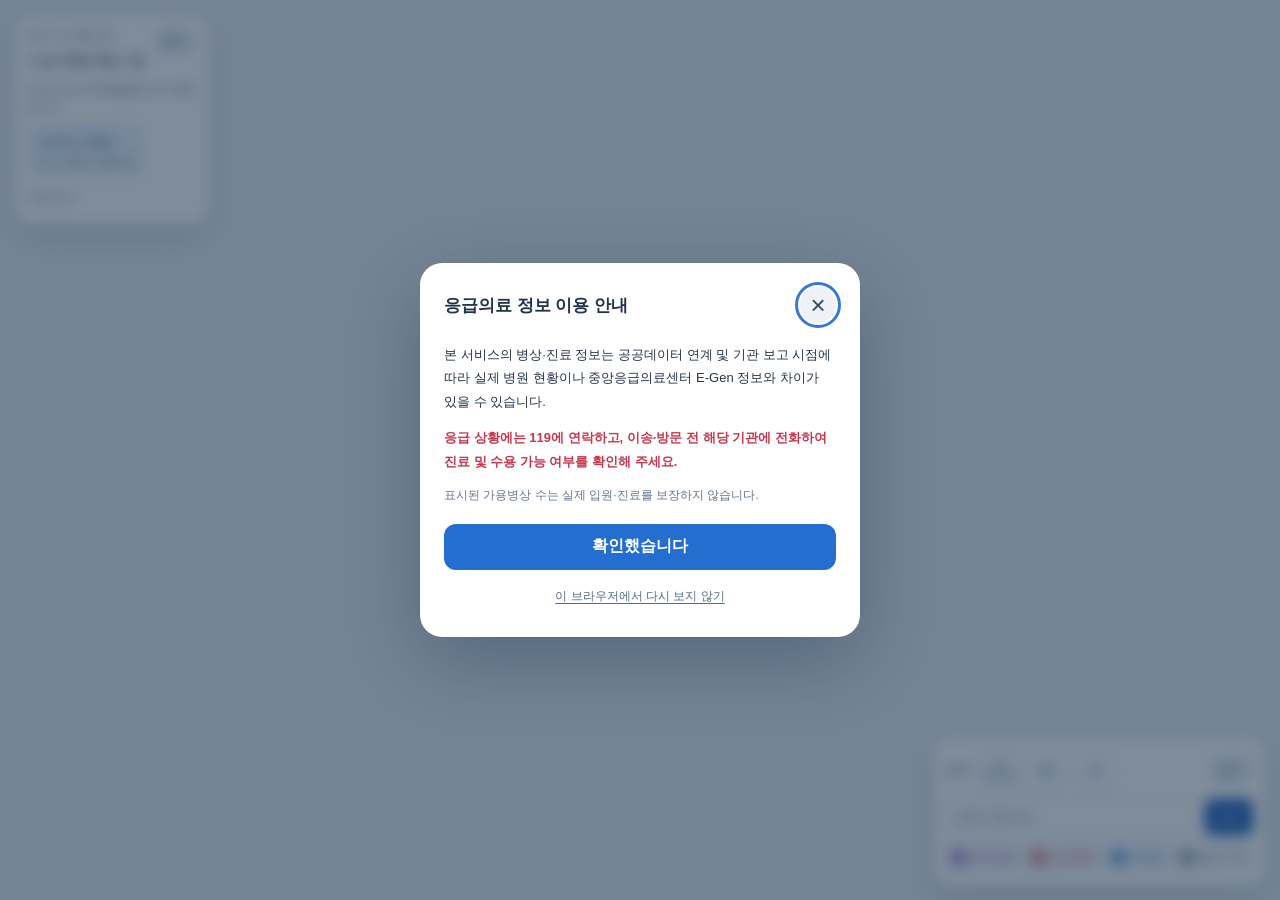
==== commit 15a50307: "10-01_COMMINT_V1" ====
--- a/index.html
+++ b/index.html
@@ -1,4 +1,4 @@
-<!doctype html>
+<!DOCTYPE html>
 <html lang="ko">
 <head>
     <meta charset="utf-8">
@@ -52,7 +52,7 @@
 
     <div id="top-content">
         <p id="status" role="status" aria-live="polite">
-            데이터를 불러오는 중입니다.
+            정보 확인 중…
         </p>
 
         <p id="coordinates" class="coordinates" aria-live="polite">
@@ -66,90 +66,6 @@
         </div>
     </div>
 </header>
-
-<nav class="map-actions" aria-label="지도 조작">
-    <div class="radius-tool">
-        <button
-                id="radius-button"
-                class="map-action radius-button"
-                type="button"
-                aria-expanded="false"
-                aria-controls="radius-popover"
-                aria-label="탐색 반경 설정, 현재 10 km"
-                title="탐색 반경 설정"
-        >
-            <span class="radius-button-label">반경</span>
-            <span id="radius-value">10 km</span>
-        </button>
-
-        <section
-                id="radius-popover"
-                class="radius-popover"
-                aria-labelledby="radius-title"
-                hidden
-        >
-            <div class="panel-heading">
-                <h2 id="radius-title">탐색 반경</h2>
-
-                <button
-                        id="radius-close"
-                        class="panel-toggle"
-                        type="button"
-                        aria-label="반경 설정 닫기"
-                >
-                    닫기
-                </button>
-            </div>
-
-            <label class="sr-only" for="radius">탐색 반경 선택</label>
-
-            <select id="radius" aria-describedby="radius-help">
-                <option value="5">5 km</option>
-                <option value="10" selected>10 km</option>
-                <option value="20">20 km</option>
-                <option value="50">50 km</option>
-                <option value="100">100 km</option>
-                <option value="all">전국</option>
-            </select>
-
-            <p id="radius-help">
-                서울시청 기준 · 선택하면 바로 적용됩니다.
-            </p>
-        </section>
-    </div>
-
-    <button
-            id="location-button"
-            class="map-action"
-            type="button"
-            title="내 위치로 이동"
-            aria-label="내 위치 확인 및 반경 맞추기"
-    >
-        <svg viewBox="0 0 24 24" aria-hidden="true" focusable="false">
-            <circle cx="12" cy="12" r="7"></circle>
-            <circle cx="12" cy="12" r="2.5"></circle>
-            <path d="M12 2v3 M12 19v3 M2 12h3 M19 12h3"></path>
-        </svg>
-    </button>
-
-    <button
-            id="refresh-button"
-            class="map-action"
-            type="button"
-            title="전체 데이터 새로고침"
-            aria-label="전체 데이터 새로고침"
-    >
-        <svg
-                class="refresh-icon"
-                viewBox="0 0 24 24"
-                aria-hidden="true"
-                focusable="false"
-        >
-            <path d="M19 10a7.2 7.2 0 1 0 .1 4"></path>
-            <path d="M19 4v6h-6"></path>
-        </svg>
-    </button>
-</nav>
 
 <section
         id="search-panel"
@@ -158,6 +74,96 @@
 >
     <div class="panel-heading">
         <span class="search-heading">검색</span>
+
+        <nav class="map-actions" aria-label="지도 조작">
+            <div class="radius-tool">
+                <button
+                        id="radius-button"
+                        class="map-action radius-button"
+                        type="button"
+                        aria-expanded="false"
+                        aria-controls="radius-popover"
+                        aria-label="탐색 반경 설정, 현재 10 km"
+                        title="탐색 반경 설정"
+                >
+                    <span class="radius-button-label">반경</span>
+                    <span id="radius-value">10 km</span>
+                </button>
+
+                <section
+                        id="radius-popover"
+                        class="radius-popover"
+                        aria-labelledby="radius-title"
+                        hidden
+                >
+                    <div class="panel-heading">
+                        <h2 id="radius-title">탐색 반경</h2>
+
+                        <button
+                                id="radius-close"
+                                class="panel-toggle"
+                                type="button"
+                                aria-label="반경 설정 닫기"
+                        >
+                            닫기
+                        </button>
+                    </div>
+
+                    <label class="sr-only" for="radius">
+                        탐색 반경 선택
+                    </label>
+
+                    <select id="radius" aria-describedby="radius-help">
+                        <option value="5">5 km</option>
+                        <option value="10" selected>10 km</option>
+                        <option value="20">20 km</option>
+                        <option value="50">50 km</option>
+                        <option value="100">100 km</option>
+                        <option value="all">전국</option>
+                    </select>
+
+                    <p id="radius-help">
+                        서울시청 기준 · 선택하면 바로 적용됩니다.
+                    </p>
+                </section>
+            </div>
+
+            <button
+                    id="location-button"
+                    class="map-action"
+                    type="button"
+                    title="내 위치로 이동"
+                    aria-label="내 위치 확인 및 반경 맞추기"
+            >
+                <svg
+                        viewBox="0 0 24 24"
+                        aria-hidden="true"
+                        focusable="false"
+                >
+                    <circle cx="12" cy="12" r="7"></circle>
+                    <circle cx="12" cy="12" r="2.5"></circle>
+                    <path d="M12 2v3 M12 19v3 M2 12h3 M19 12h3"></path>
+                </svg>
+            </button>
+
+            <button
+                    id="refresh-button"
+                    class="map-action"
+                    type="button"
+                    title="전체 데이터 새로고침"
+                    aria-label="전체 데이터 새로고침"
+            >
+                <svg
+                        class="refresh-icon"
+                        viewBox="0 0 24 24"
+                        aria-hidden="true"
+                        focusable="false"
+                >
+                    <path d="M19 10a7.2 7.2 0 1 0 .1 4"></path>
+                    <path d="M19 4v6h-6"></path>
+                </svg>
+            </button>
+        </nav>
 
         <button
                 id="search-toggle"
@@ -244,7 +250,7 @@
         <div>
             <p id="sheet-updated" class="sheet-updated"></p>
             <span id="hospital-type" class="type-badge"></span>
-            <h1 id="hospital-name"></h1>
+            <h1 id="hospital-name">병원 상세 정보</h1>
             <p id="hospital-address" class="muted"></p>
             <p id="hospital-distance" class="muted"></p>
         </div>
@@ -321,15 +327,15 @@
 
             <div class="developer-content">
                 <p class="developer-status" role="status" aria-live="polite">
-            <span
-                    id="developer-spinner"
-                    class="spinner"
-                    aria-hidden="true"
-                    hidden
-            ></span>
+                    <span
+                            id="developer-spinner"
+                            class="spinner"
+                            aria-hidden="true"
+                            hidden
+                    ></span>
                     <span id="developer-status">
-              API 원본 필드와 상세 정보를 확인할 수 있습니다.
-            </span>
+                        API 원본 필드와 상세 정보를 확인할 수 있습니다.
+                    </span>
                 </p>
 
                 <details class="raw-details">
--- a/style.css
+++ b/style.css
@@ -6,25 +6,36 @@
     --panel-padding: 12px;
     --action-size: 48px;
     --ui-gap: 8px;
-    font-family: var(--font-ui);
+    --ratio: 0;
+    --search-panel-height: 154px;
+    font-family: var(--font-ui), sans-serif;
     -webkit-text-size-adjust: 100%;
     text-size-adjust: 100%;
     color: #182438;
     background: #f6f8fc;
 }
 
-* { box-sizing: border-box; }
-
-html, body {
+* {
+    box-sizing: border-box;
+}
+
+html,
+body {
     width: 100%;
     height: 100%;
     margin: 0;
     overflow: hidden;
 }
 
-button, input, select { font: inherit; }
-
-button, select, a {
+button,
+input,
+select {
+    font: inherit;
+}
+
+button,
+select,
+a {
     -webkit-tap-highlight-color: transparent;
 }
 
@@ -37,7 +48,9 @@
     outline-offset: 2px;
 }
 
-[hidden] { display: none !important; }
+[hidden] {
+    display: none !important;
+}
 
 .sr-only {
     position: absolute;
@@ -61,7 +74,8 @@
 
 /* 지도 위 패널 */
 
-.top-panel, .search-panel {
+.top-panel,
+.search-panel {
     position: fixed;
     z-index: 10;
     background: rgba(255, 255, 255, 0.96);
@@ -93,8 +107,13 @@
     gap: 12px;
 }
 
-.top-heading { align-items: flex-start; }
-.top-summary { min-width: 0; }
+.top-heading {
+    align-items: flex-start;
+}
+
+.top-summary {
+    min-width: 0;
+}
 
 .updated-line {
     margin: 0;
@@ -114,10 +133,12 @@
     color: #243c58;
     font-size: 15px;
     line-height: 1.4;
-    font-family: var(--font-bold);
-}
-
-#top-content { margin-top: 10px; }
+    font-family: var(--font-bold), sans-serif;
+}
+
+#top-content {
+    margin-top: 10px;
+}
 
 #status {
     margin: 0 0 9px;
@@ -145,7 +166,7 @@
 
 .coordinates span {
     font-size: 12px;
-    font-family: var(--font-bold);
+    font-family: var(--font-bold), sans-serif;
 }
 
 .coordinates small {
@@ -191,7 +212,9 @@
     cursor: pointer;
 }
 
-.panel-toggle:hover { background: #dfeaf7; }
+.panel-toggle:hover {
+    background: #dfeaf7;
+}
 
 /* 반경·내 위치·새로고침 */
 
@@ -262,7 +285,7 @@
 
 #radius-value {
     font-size: 10px;
-    font-family: var(--font-bold);
+    font-family: var(--font-bold), sans-serif;
     white-space: nowrap;
 }
 
@@ -331,15 +354,22 @@
     padding: var(--panel-padding);
 }
 
-.search-panel > .panel-heading { margin-bottom: 8px; }
+.search-panel > .panel-heading {
+    margin-bottom: 8px;
+}
 
 .search-heading {
     color: #43576c;
-    font-family: var(--font-bold);
-}
-
-.search-panel.is-collapsed { width: fit-content; }
-.search-panel.is-collapsed > .panel-heading { margin-bottom: 0; }
+    font-family: var(--font-bold), sans-serif;
+}
+
+.search-panel.is-collapsed {
+    width: fit-content;
+}
+
+.search-panel.is-collapsed > .panel-heading {
+    margin-bottom: 0;
+}
 
 .search-row {
     display: flex;
@@ -372,11 +402,13 @@
     border-radius: 8px;
     background: #2563bf;
     color: #fff;
-    font-family: var(--font-bold);
+    font-family: var(--font-bold), sans-serif;
     cursor: pointer;
 }
 
-#search-form button:hover { background: #1c52a3; }
+#search-form button:hover {
+    background: #1c52a3;
+}
 
 .filters {
     display: grid;
@@ -409,14 +441,25 @@
     accent-color: #2563bf;
 }
 
-.regional { --hospital-color: #8049bd; }
-.tertiary { --hospital-color: #d34458; }
-.medical { --hospital-color: #2879ce; }
-.other { --hospital-color: #738295; }
+.regional {
+    --hospital-color: #8049bd;
+}
+
+.tertiary {
+    --hospital-color: #d34458;
+}
+
+.medical {
+    --hospital-color: #2879ce;
+}
+
+.other {
+    --hospital-color: #738295;
+}
 
 .filters label[class] {
     color: var(--hospital-color);
-    font-family: var(--font-bold);
+    font-family: var(--font-bold), sans-serif;
 }
 
 .filters label[class] input {
@@ -441,7 +484,9 @@
     color: #6b7f97;
 }
 
-.map-count:empty { display: none; }
+.map-count:empty {
+    display: none;
+}
 
 .search-results {
     position: absolute;
@@ -477,14 +522,18 @@
 }
 
 .result-button:hover,
-.result-button:focus-visible { background: #edf5ff; }
-
-.result-button small { color: #64758a; }
+.result-button:focus-visible {
+    background: #edf5ff;
+}
+
+.result-button small {
+    color: #64758a;
+}
 
 /* 병원 지도 카드 */
 
 .hospital-card {
-    font-family: var(--font-ui);
+    font-family: var(--font-ui), sans-serif;
     display: flex;
     flex-direction: column;
     justify-content: center;
@@ -505,7 +554,9 @@
     cursor: grab;
 }
 
-.hospital-card:active { cursor: grabbing; }
+.hospital-card:active {
+    cursor: grabbing;
+}
 
 .hospital-card::after {
     content: "";
@@ -527,7 +578,9 @@
     text-overflow: ellipsis;
 }
 
-.hospital-card strong { font-size: 12px; }
+.hospital-card strong {
+    font-size: 12px;
+}
 
 .hospital-card small {
     font-size: 10px;
@@ -560,7 +613,9 @@
     animation: location-wave 2.4s ease-out infinite;
 }
 
-.location-marker::after { animation-delay: -1.2s; }
+.location-marker::after {
+    animation-delay: -1.2s;
+}
 
 .location-dot {
     position: absolute;
@@ -574,13 +629,26 @@
 }
 
 @keyframes location-wave {
-    0% { transform: scale(0.5); opacity: 0.8; }
-    100% { transform: scale(1.7); opacity: 0; }
+    0% {
+        transform: scale(0.5);
+        opacity: 0.8;
+    }
+
+    100% {
+        transform: scale(1.7);
+        opacity: 0;
+    }
 }
 
 @keyframes location-beat {
-    0%, 100% { transform: scale(0.93); }
-    50% { transform: scale(1.1); }
+    0%,
+    100% {
+        transform: scale(0.93);
+    }
+
+    50% {
+        transform: scale(1.1);
+    }
 }
 
 /* 상세창 */
@@ -643,7 +711,9 @@
     background: linear-gradient(135deg, #fff 30%, #edf5ff);
 }
 
-.sheet-header > div { min-width: 0; }
+.sheet-header > div {
+    min-width: 0;
+}
 
 .type-badge {
     display: inline-block;
@@ -720,13 +790,19 @@
     gap: 8px;
 }
 
-.phone-actions, .navigation-actions {
+.phone-actions,
+.navigation-actions {
     display: grid;
     gap: 7px;
 }
 
-.phone-actions { grid-template-columns: repeat(2, minmax(0, 1fr)); }
-.navigation-actions { grid-template-columns: repeat(3, minmax(0, 1fr)); }
+.phone-actions {
+    grid-template-columns: repeat(2, minmax(0, 1fr));
+}
+
+.navigation-actions {
+    grid-template-columns: repeat(3, minmax(0, 1fr));
+}
 
 .contact-actions a,
 .contact-actions button {
@@ -747,7 +823,9 @@
     cursor: pointer;
 }
 
-.phone-button { background: #c23648; }
+.phone-button {
+    background: #c23648;
+}
 
 .phone-missing {
     min-height: 40px;
@@ -761,10 +839,22 @@
     font-size: 12px;
 }
 
-.map-button { background: #2763af; }
-.map-button.kakao { background: #fee500; color: #292929; }
-.map-button.naver { background: #03a956; }
-.map-button.tmap { background: #2356c4; }
+.map-button {
+    background: #2763af;
+}
+
+.map-button.kakao {
+    background: #fee500;
+    color: #292929;
+}
+
+.map-button.naver {
+    background: #03a956;
+}
+
+.map-button.tmap {
+    background: #2356c4;
+}
 
 /* 상세 항목 */
 
@@ -838,10 +928,23 @@
     background: linear-gradient(150deg, #fff, #f7faff);
 }
 
-.tone-number { --bed-color: #3478ca; }
-.tone-yes { --bed-color: #178267; }
-.tone-no, .tone-over { --bed-color: #c74b61; }
-.tone-over { background: #fff6f7; border-color: #f0c9d1; }
+.tone-number {
+    --bed-color: #3478ca;
+}
+
+.tone-yes {
+    --bed-color: #178267;
+}
+
+.tone-no,
+.tone-over {
+    --bed-color: #c74b61;
+}
+
+.tone-over {
+    background: #fff6f7;
+    border-color: #f0c9d1;
+}
 
 .bed-ring {
     display: grid;
@@ -869,9 +972,13 @@
 
 .tone-yes .bed-ring,
 .tone-no .bed-ring,
-.tone-over .bed-ring { border-color: currentColor; }
-
-.bed-info { min-width: 0; }
+.tone-over .bed-ring {
+    border-color: currentColor;
+}
+
+.bed-info {
+    min-width: 0;
+}
 
 .bed-info h3 {
     margin: 0 0 7px;
@@ -891,9 +998,19 @@
     font-variant-numeric: tabular-nums;
 }
 
-.bed-values strong { color: var(--bed-color); font-size: 19px; }
-.bed-reference { color: #596c84; font-size: 13px; }
-.bed-divider { color: #a0afc1; }
+.bed-values strong {
+    color: var(--bed-color);
+    font-size: 19px;
+}
+
+.bed-reference {
+    color: #596c84;
+    font-size: 13px;
+}
+
+.bed-divider {
+    color: #a0afc1;
+}
 
 .bed-caption {
     margin: 5px 0 0;
@@ -912,7 +1029,9 @@
     overflow-wrap: anywhere;
 }
 
-.bed-more { margin-top: 12px; }
+.bed-more {
+    margin-top: 12px;
+}
 
 .bed-more > summary {
     padding: 11px;
@@ -932,7 +1051,8 @@
 
 /* 진료 공지 */
 
-.message-list, .severe-list {
+.message-list,
+.severe-list {
     display: grid;
     gap: 8px;
 }
@@ -977,8 +1097,15 @@
     font-weight: 800;
 }
 
-.critical .message-badge { background: #fae0e3; color: #b4233c; }
-.urgent .message-badge { background: #fceab9; color: #91600a; }
+.critical .message-badge {
+    background: #fae0e3;
+    color: #b4233c;
+}
+
+.urgent .message-badge {
+    background: #fceab9;
+    color: #91600a;
+}
 
 .message-text {
     margin: 7px 0 5px;
@@ -1035,8 +1162,15 @@
     white-space: nowrap;
 }
 
-.state-pill.yes { background: #e8f7ed; color: #177344; }
-.state-pill.no { background: #fdebee; color: #b52b40; }
+.state-pill.yes {
+    background: #e8f7ed;
+    color: #177344;
+}
+
+.state-pill.no {
+    background: #fdebee;
+    color: #b52b40;
+}
 
 .state-pill.unknown {
     border: 1px solid #e0e7ef;
@@ -1046,14 +1180,16 @@
 
 /* 장비·원본값 */
 
-.raw-grid, .equipment-grid {
+.raw-grid,
+.equipment-grid {
     display: grid;
     grid-template-columns: repeat(2, minmax(0, 1fr));
     gap: 7px;
     margin: 0;
 }
 
-.raw-pair, .equipment-item {
+.raw-pair,
+.equipment-item {
     display: flex;
     justify-content: space-between;
     gap: 7px;
@@ -1070,7 +1206,10 @@
     background: #fbfcfe;
 }
 
-.raw-pair dt { min-width: 0; line-height: 1.5; }
+.raw-pair dt {
+    min-width: 0;
+    line-height: 1.5;
+}
 
 .raw-pair .field-code {
     margin-left: 0;
@@ -1093,7 +1232,10 @@
     background: linear-gradient(145deg, #fff, #f7faff);
 }
 
-.equipment-item .field-code { display: block; margin: 3px 0 0; }
+.equipment-item .field-code {
+    display: block;
+    margin: 3px 0 0;
+}
 
 .equipment-item strong {
     flex-shrink: 0;
@@ -1110,18 +1252,30 @@
     font-size: 11px;
 }
 
-.yes-text { color: #177344; }
-.no-text { color: #b52b40; }
-
-.empty-state, .data-state {
+.yes-text {
+    color: #177344;
+}
+
+.no-text {
+    color: #b52b40;
+}
+
+.empty-state,
+.data-state {
     margin: 0;
     color: #6f7f91;
     font-size: 12px;
     line-height: 1.6;
 }
 
-.empty-state { padding: 10px; }
-.data-state { margin: 16px 2px 0; text-align: center; }
+.empty-state {
+    padding: 10px;
+}
+
+.data-state {
+    margin: 16px 2px 0;
+    text-align: center;
+}
 
 /* 개발자 모드 */
 
@@ -1148,7 +1302,9 @@
     font-weight: 400;
 }
 
-.developer-content { padding: 0 14px 16px; }
+.developer-content {
+    padding: 0 14px 16px;
+}
 
 .developer-status {
     display: flex;
@@ -1161,7 +1317,10 @@
     overflow-wrap: anywhere;
 }
 
-.raw-details { margin-top: 12px; border-top: 1px solid #e7edf4; }
+.raw-details {
+    margin-top: 12px;
+    border-top: 1px solid #e7edf4;
+}
 
 .raw-details summary {
     padding: 13px 2px 3px;
@@ -1171,8 +1330,15 @@
     cursor: pointer;
 }
 
-.raw-content { padding-top: 8px; }
-.raw-group h3 { margin: 12px 0 7px; color: #52677d; font-size: 12px; }
+.raw-content {
+    padding-top: 8px;
+}
+
+.raw-group h3 {
+    margin: 12px 0 7px;
+    color: #52677d;
+    font-size: 12px;
+}
 
 .spinner {
     flex: 0 0 14px;
@@ -1184,15 +1350,21 @@
     animation: spin 0.8s linear infinite;
 }
 
-.is-loading .refresh-icon { animation: spin 1s linear infinite; }
+.is-loading .refresh-icon {
+    animation: spin 1s linear infinite;
+}
 
 @keyframes spin {
-    to { transform: rotate(360deg); }
+    to {
+        transform: rotate(360deg);
+    }
 }
 
 /* 대화상자 */
 
-dialog { color: #233448; }
+dialog {
+    color: #233448;
+}
 
 dialog::backdrop {
     background: #10294388;
@@ -1203,7 +1375,6 @@
 .cluster-dialog {
     width: min(480px, calc(100vw - 32px));
     max-height: 85vh;
-    max-height: 85dvh;
     padding: 20px;
     border: 1px solid #e3eaf2;
     border-radius: 20px;
@@ -1224,7 +1395,11 @@
     line-height: 1.4;
 }
 
-.cluster-list { display: grid; gap: 9px; margin-bottom: 16px; }
+.cluster-list {
+    display: grid;
+    gap: 9px;
+    margin-bottom: 16px;
+}
 
 .cluster-item {
     display: flex;
@@ -1240,8 +1415,14 @@
     cursor: pointer;
 }
 
-.cluster-item strong { font-size: 13px; }
-.cluster-item small { font-size: 11px; color: #65798f; }
+.cluster-item strong {
+    font-size: 13px;
+}
+
+.cluster-item small {
+    font-size: 11px;
+    color: #65798f;
+}
 
 .primary-button {
     width: 100%;
@@ -1269,7 +1450,10 @@
     overflow: auto;
 }
 
-.notice-dialog[open] { display: grid; place-items: center; }
+.notice-dialog[open] {
+    display: grid;
+    place-items: center;
+}
 
 .notice-card {
     position: relative;
@@ -1288,8 +1472,17 @@
     overflow-wrap: anywhere;
 }
 
-.notice-copy strong { color: #c63850; }
-strong, b, h1, h2, h3 { font-family: var(--font-bold); }
+.notice-copy strong {
+    color: #c63850;
+}
+
+strong,
+b,
+h1,
+h2,
+h3 {
+    font-family: var(--font-bold), sans-serif;
+}
 
 .notice-card > .text-button {
     display: block;
@@ -1310,18 +1503,31 @@
     transform: translateY(102%);
 }
 
-.touch-device .sheet.open { transform: translateY(0); }
-.touch-device .sheet-drag-handle { display: flex; }
-.touch-device .sheet-header { flex: 0 0 auto; padding-top: 7px; }
+.touch-device .sheet.open {
+    transform: translateY(0);
+}
+
+.touch-device .sheet-drag-handle {
+    display: flex;
+}
+
+.touch-device .sheet-header {
+    flex: 0 0 auto;
+    padding-top: 7px;
+}
 
 @supports (height: 100dvh) {
-    .touch-device .sheet { height: min(90dvh, 900px); }
+    .touch-device .sheet {
+        height: min(90dvh, 900px);
+    }
 }
 
 /* 반응형 */
 
 @media (max-width: 700px) {
-    :root { --edge: 12px; }
+    :root {
+        --edge: 12px;
+    }
 
     .search-panel {
         width: min(
@@ -1334,7 +1540,9 @@
         );
     }
 
-    .search-panel.is-collapsed { width: fit-content; }
+    .search-panel.is-collapsed {
+        width: fit-content;
+    }
 
     .map-actions {
         flex-direction: row;
@@ -1367,7 +1575,9 @@
         max-height: min(38dvh, 300px);
     }
 
-    .notice-card { padding: 20px; }
+    .notice-card {
+        padding: 20px;
+    }
 }
 
 @media (max-width: 640px) {
@@ -1380,8 +1590,13 @@
         transform: translateY(102%);
     }
 
-    .sheet.open { transform: translateY(0); }
-    .sheet-drag-handle { display: flex; }
+    .sheet.open {
+        transform: translateY(0);
+    }
+
+    .sheet-drag-handle {
+        display: flex;
+    }
 
     .sheet-header {
         flex: 0 0 auto;
@@ -1393,7 +1608,9 @@
     }
 
     @supports (height: 100dvh) {
-        .sheet { height: min(90dvh, 900px); }
+        .sheet {
+            height: min(90dvh, 900px);
+        }
     }
 }
 
@@ -1406,19 +1623,49 @@
         text-align: center;
     }
 
-    .bed-info { width: 100%; }
-    .bed-info h3 { min-height: 2.9em; margin-bottom: 4px; }
-    .bed-values { justify-content: center; }
-    .bed-values strong { font-size: 18px; }
-    .bed-codes { width: 100%; }
+    .bed-info {
+        width: 100%;
+    }
+
+    .bed-info h3 {
+        min-height: 2.9em;
+        margin-bottom: 4px;
+    }
+
+    .bed-values {
+        justify-content: center;
+    }
+
+    .bed-values strong {
+        font-size: 18px;
+    }
+
+    .bed-codes {
+        width: 100%;
+    }
 }
 
 @media (max-width: 360px) {
-    .raw-grid, .equipment-grid { grid-template-columns: 1fr; }
-    .filters { grid-template-columns: repeat(2, minmax(0, 1fr)); }
-    .search-collapsed .search-panel { padding: 10px; }
-    .search-collapsed .search-panel .panel-heading { gap: 6px; }
-    .detail-section { padding: 12px; }
+    .raw-grid,
+    .equipment-grid {
+        grid-template-columns: 1fr;
+    }
+
+    .filters {
+        grid-template-columns: repeat(2, minmax(0, 1fr));
+    }
+
+    .search-collapsed .search-panel {
+        padding: 10px;
+    }
+
+    .search-collapsed .search-panel .panel-heading {
+        gap: 6px;
+    }
+
+    .detail-section {
+        padding: 12px;
+    }
 }
 
 @media (max-height: 450px) {
@@ -1429,7 +1676,10 @@
         overflow: auto;
     }
 
-    #top-content { max-height: 24dvh; overflow: auto; }
+    #top-content {
+        max-height: 24dvh;
+        overflow: auto;
+    }
 
     .map-actions {
         flex-direction: row;
@@ -1447,7 +1697,9 @@
         );
     }
 
-    .search-panel.is-collapsed { width: fit-content; }
+    .search-panel.is-collapsed {
+        width: fit-content;
+    }
 
     .radius-popover {
         left: 0;
@@ -1459,12 +1711,20 @@
         max-height: 35dvh;
     }
 
-    .filters { grid-template-columns: repeat(2, minmax(0, 1fr)); }
-    #search-content { max-height: 40dvh; overflow: auto; }
+    .filters {
+        grid-template-columns: repeat(2, minmax(0, 1fr));
+    }
+
+    #search-content {
+        max-height: 40dvh;
+        overflow: auto;
+    }
 }
 
 @media (prefers-reduced-motion: reduce) {
-    .sheet { transition: none; }
+    .sheet {
+        transition: none;
+    }
 
     .spinner,
     .is-loading .refresh-icon,
@@ -1474,8 +1734,13 @@
         animation: none;
     }
 
-    .location-marker::before { opacity: 0.3; }
-    .location-marker::after { display: none; }
+    .location-marker::before {
+        opacity: 0.3;
+    }
+
+    .location-marker::after {
+        display: none;
+    }
 }
 
 @media (max-height: 450px) and (max-width: 540px) {
@@ -1487,7 +1752,9 @@
         );
     }
 
-    .search-panel.is-collapsed { width: fit-content; }
+    .search-panel.is-collapsed {
+        width: fit-content;
+    }
 
     .map-actions {
         bottom: calc(
@@ -1504,4 +1771,135 @@
     .search-results {
         bottom: calc(100% + var(--action-size) + 16px);
     }
+}
+
+@supports (max-height: 85dvh) {
+    .cluster-dialog {
+        max-height: 85dvh;
+    }
+}
+
+/* 내용에 맞는 패널과 검색 제목 옆 지도 버튼 */
+
+.top-panel {
+    width: max-content;
+    max-width: calc(
+            100vw - 2 * var(--edge) -
+            env(safe-area-inset-left) -
+            env(safe-area-inset-right)
+    );
+}
+
+.top-heading {
+    gap: 8px;
+}
+
+#status {
+    contain: inline-size;
+}
+
+.coordinates {
+    width: max-content;
+    max-width: 100%;
+}
+
+.search-panel {
+    --action-size: clamp(36px, 10vw, 42px);
+
+    width: max-content;
+    max-width: calc(
+            100vw - 2 * var(--edge) -
+            env(safe-area-inset-left) -
+            env(safe-area-inset-right)
+    );
+}
+
+.search-panel > .panel-heading {
+    display: flex;
+    flex-wrap: wrap;
+    justify-content: flex-start;
+    gap: 8px;
+}
+
+.search-panel .map-actions {
+    position: static;
+    display: flex;
+    flex-direction: row;
+    align-items: center;
+    gap: 6px;
+    margin: 0;
+}
+
+.search-panel #search-toggle {
+    margin-left: auto;
+}
+
+.search-panel .map-action {
+    box-shadow: 0 2px 7px rgb(23 63 104 / 12%);
+    touch-action: manipulation;
+}
+
+.search-panel .map-action svg {
+    width: 19px;
+    height: 19px;
+}
+
+.search-panel .radius-tool {
+    position: static;
+}
+
+.search-panel .radius-popover {
+    left: auto;
+    right: 0;
+    bottom: calc(100% + 8px);
+    width: max-content;
+    max-width: 100%;
+    max-height: 60dvh;
+    overflow: auto;
+}
+
+.search-panel .search-results {
+    bottom: calc(100% + 8px);
+}
+
+#search-form {
+    contain: inline-size;
+    grid-template-columns: minmax(0, 1fr) max-content;
+}
+
+#search-form button {
+    min-width: 48px;
+}
+
+.filters {
+    grid-template-columns: repeat(4, max-content);
+    justify-content: space-between;
+}
+
+.filters label {
+    padding-inline: 5px;
+}
+
+@media (max-width: 360px) {
+    .filters {
+        grid-template-columns: repeat(2, minmax(0, 1fr));
+    }
+}
+
+@media (max-height: 450px) {
+    .search-panel {
+        width: max-content;
+    }
+
+    .filters {
+        grid-template-columns: repeat(2, minmax(0, 1fr));
+    }
+}
+
+@media (max-width: 700px), (any-pointer: coarse) {
+    #keyword,
+    #keyword::placeholder,
+    #radius {
+        font-size: 16px;
+    }
 }
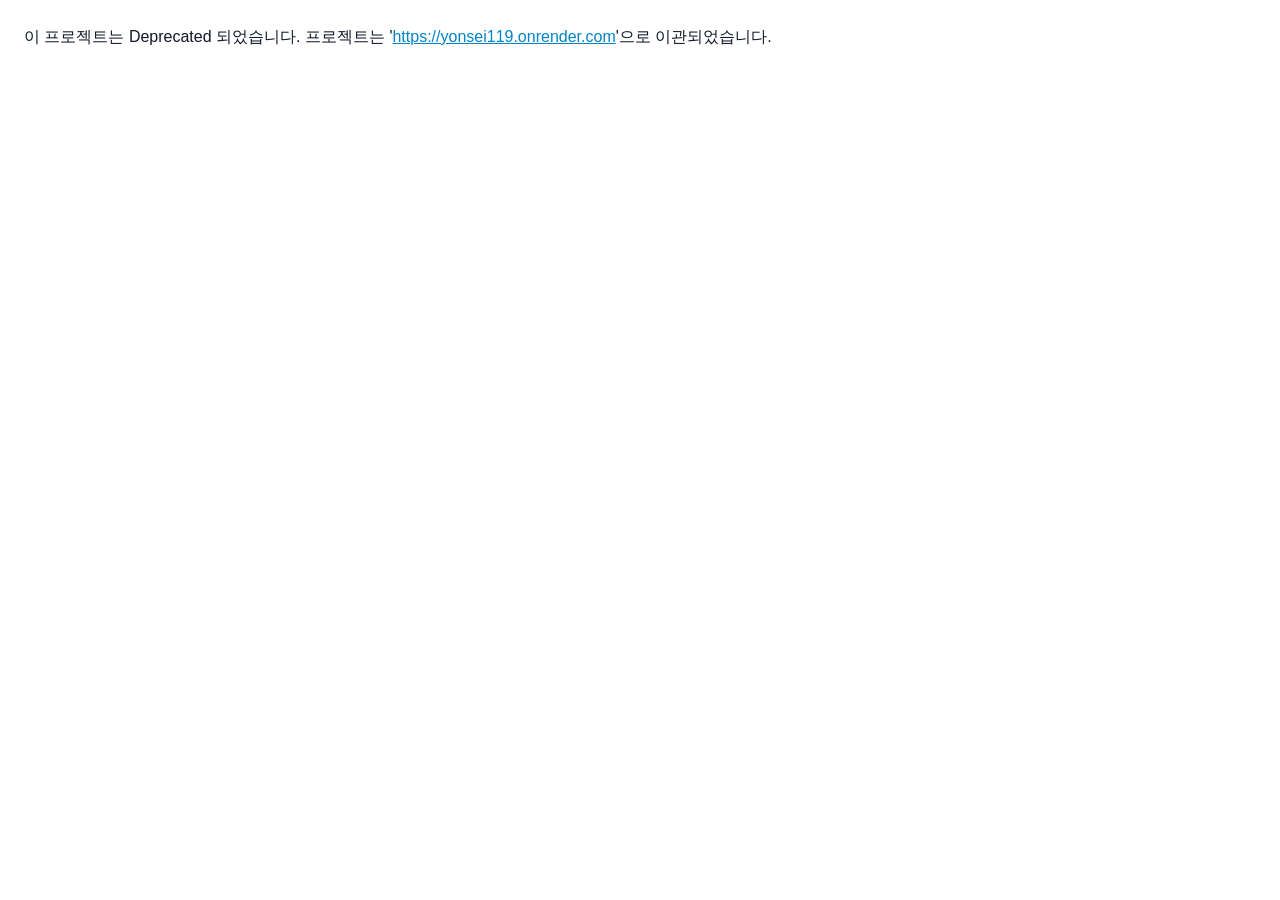
==== commit a7984998: "Deprecated" ====
--- a/index.html
+++ b/index.html
@@ -2,42 +2,63 @@
 <html lang="ko">
 <head>
     <meta charset="utf-8">
-    <meta
-            name="viewport"
-            content="width=device-width, initial-scale=1, viewport-fit=cover"
-    >
-    <meta name="theme-color" content="#f6f8fc">
-
-    <title>전국 응급의료기관 실시간 정보</title>
-
+    <meta name="viewport" content="width=device-width, initial-scale=1, viewport-fit=cover">
+    <title>이 프로젝트는 Deprecated 되었습니다</title>
+
+    <!-- ==========================================================================
+         [DEPRECATED NOTICE]
+         이 프로젝트는 Django 백엔드 모노레포로 이관되어 본 프로젝트는 Deprecated 처리되었습니다.
+         운영 서비스 주소: https://yonsei119.onrender.com
+         ========================================================================== -->
+
+    <!-- 기존 리소스 및 스크립트 보존 (브라우저 실행 및 화면 간섭 방지를 위해 비활성화 보존)
     <link rel="preconnect" href="https://hangeul.pstatic.net" crossorigin>
-    <link
-            rel="stylesheet"
-            href="https://hangeul.pstatic.net/hangeul_static/css/nanum-square-neo.css"
-    >
+    <link rel="preconnect" href="https://dapi.kakao.com" crossorigin>
+    <link rel="dns-prefetch" href="https://apis.data.go.kr">
+    <link rel="stylesheet" href="https://hangeul.pstatic.net/hangeul_static/css/nanum-square-neo.css">
     <link rel="stylesheet" href="style.css">
-
     <script
             src="https://dapi.kakao.com/v2/maps/sdk.js?appkey=64961e084dede515b221656f5fe6600c&amp;libraries=services&amp;autoload=false"
             defer
     ></script>
     <script src="app.js" defer></script>
+    -->
 </head>
 
-<body>
+<body style="margin: 0; padding: 24px; font-family: -apple-system, BlinkMacSystemFont, 'Segoe UI', Roboto, 'Apple SD Gothic Neo', 'Malgun Gothic', sans-serif; font-size: 16px; line-height: 1.6; color: #111827; background-color: #ffffff;">
+    <p style="margin: 0;">이 프로젝트는 Deprecated 되었습니다. 프로젝트는 '<a href="https://yonsei119.onrender.com" style="color: #0284c7; text-decoration: underline;">https://yonsei119.onrender.com</a>'으로 이관되었습니다.</p>
+
+    <!-- ==========================================================================
+         [LEGACY CODE PRESERVATION]
+         기존 원본 코드를 100% 훼손 없이 안전하게 보존합니다.
+         template 태그 내부는 브라우저가 화면에 렌더링하지 않으며 스크립트도 실행되지 않습니다.
+         ========================================================================== -->
+    <template id="legacy-code-archive" style="display: none !important;">
+<!-- ==========================================================================
+     [4. 메인 지도 뷰포트]
+     - 카카오맵 인스턴스가 동적으로 마운트되는 최하단 풀스크린 레이어
+     ========================================================================== -->
 <main id="map" aria-label="응급의료기관 지도"></main>
 
+<!-- ==========================================================================
+     [5. 상단 관제 패널: top-panel]
+     - 공공데이터 실시간 갱신 시각 및 현재 로드된 응급의료기관 수 표출
+     - 접기/펼치기 토글, 현재 GPS 좌표 표시 및 이용안내 모달 호출 버튼 포함
+     ========================================================================== -->
 <header id="top-panel" class="top-panel" aria-label="지도 정보">
     <div class="panel-heading top-heading">
         <div class="top-summary" aria-live="polite" aria-atomic="true">
+            <!-- 최종 API 데이터 동기화 시간 -->
             <p class="updated-line">
                 갱신 시간 <time id="updated-time">확인 중</time>
             </p>
+            <!-- 현재 관제 중인 기관 총계 -->
             <p id="institution-count" class="institution-count">
                 기관 목록 확인 중
             </p>
         </div>
 
+        <!-- 상단 패널 접기/펼치기 토글 버튼 -->
         <button
                 id="top-toggle"
                 class="panel-toggle"
@@ -51,14 +72,17 @@
     </div>
 
     <div id="top-content">
+        <!-- 현재 시스템 통신 및 로딩 상태 안내 -->
         <p id="status" role="status" aria-live="polite">
             정보 확인 중…
         </p>
 
+        <!-- 사용자 중심 GPS 위도/경도 또는 서울시청 기준 좌표 -->
         <p id="coordinates" class="coordinates" aria-live="polite">
             위치 확인 중입니다.
         </p>
 
+        <!-- 부가 도구 (이용 안내 모달 열기) -->
         <div class="top-tools">
             <button id="notice-open" class="text-button" type="button">
                 이용 안내
@@ -67,6 +91,13 @@
     </div>
 </header>
 
+<!-- ==========================================================================
+     [6. 검색 및 필터 패널: search-panel]
+     - 탐색 반경 변경 팝오버(5km ~ 전국)
+     - 내 위치 이동 버튼 및 전체 데이터 수동 재동기화 새로고침 버튼
+     - 실시간 병원명 자동완성/검색 입력폼
+     - 기관 유형별 다중 필터 (권역응급 / 상급종합 / 의료원 / 일반)
+     ========================================================================== -->
 <section
         id="search-panel"
         class="search-panel"
@@ -75,7 +106,9 @@
     <div class="panel-heading">
         <span class="search-heading">검색</span>
 
+        <!-- 지도 조작 액션 툴바 (반경 설정, 내 위치 이동, 새로고침) -->
         <nav class="map-actions" aria-label="지도 조작">
+            <!-- 반경 설정 팝오버 도구 -->
             <div class="radius-tool">
                 <button
                         id="radius-button"
@@ -128,6 +161,7 @@
                 </section>
             </div>
 
+            <!-- 내 위치 이동 버튼 (Geolocation API 연동) -->
             <button
                     id="location-button"
                     class="map-action"
@@ -146,6 +180,7 @@
                 </svg>
             </button>
 
+            <!-- 전체 데이터 수동 재동기화 새로고침 버튼 -->
             <button
                     id="refresh-button"
                     class="map-action"
@@ -165,6 +200,7 @@
             </button>
         </nav>
 
+        <!-- 검색 패널 접기/펼치기 토글 버튼 -->
         <button
                 id="search-toggle"
                 class="panel-toggle"
@@ -177,6 +213,7 @@
         </button>
     </div>
 
+    <!-- 검색 입력창 및 필터 체크박스 영역 -->
     <div id="search-content">
         <div class="search-row">
             <form id="search-form" autocomplete="off">
@@ -194,6 +231,7 @@
             </form>
         </div>
 
+        <!-- 병원 검색 결과 목록 드롭다운 -->
         <ul
                 id="search-results"
                 class="search-results"
@@ -201,6 +239,7 @@
                 hidden
         ></ul>
 
+        <!-- 기관 분류 필터 체크박스 (권역 / 상급 / 의료원 / 일반) -->
         <div class="filters">
             <label class="regional">
                 <input id="filter-regional" type="checkbox" checked>
@@ -223,10 +262,16 @@
             </label>
         </div>
 
+        <!-- 지도 화면 내 표시 중인 병원 수 카운터 -->
         <p id="map-count" class="map-count" role="status"></p>
     </div>
 </section>
 
+<!-- ==========================================================================
+     [7. 모바일 반응형 바텀시트 (Bottom Sheet) & 딤 배경 레이어]
+     - 병원 마커 클릭 시 부드럽게 슬라이드 업되는 상세 정보 관제창
+     - 모바일 터치 드래그 제스처 핸들 포함
+     ========================================================================== -->
 <div id="sheet-dim" class="sheet-dim" hidden></div>
 
 <section
@@ -238,6 +283,7 @@
         aria-hidden="true"
         inert
 >
+    <!-- 모바일 터치 드래그 제스처 바 (스와이프하여 닫기) -->
     <div
             id="sheet-drag-handle"
             class="sheet-drag-handle"
@@ -246,6 +292,7 @@
         <span></span>
     </div>
 
+    <!-- 바텀시트 헤더: 병원 기본 정보 및 닫기 버튼 -->
     <div class="sheet-header">
         <div>
             <p id="sheet-updated" class="sheet-updated"></p>
@@ -265,36 +312,19 @@
         </button>
     </div>
 
+    <!-- 바텀시트 스크롤 콘텐츠 영역 -->
     <div class="sheet-scroll">
+        <!-- 응급 안전 주의사항 (시차 안내 및 유선 확인 권고) -->
         <p class="safety-note">
             정보에는 갱신 시차가 있습니다.
             이송·방문 전에 병원에 수용 가능 여부를 전화로 확인하세요.
         </p>
 
+        <!-- 빠른 전화 연결 및 길찾기 링크 버튼 그룹 -->
         <div id="contact-actions" class="contact-actions"></div>
 
-        <section class="detail-section">
-            <div class="section-heading">
-                <h2>실시간 병상·수술실</h2>
-                <span id="bed-time"></span>
-            </div>
-
-            <p class="section-help">
-                가용 수 / 기준 수를 표시합니다.
-                숫자 비율은 수용 가능 여부를 뜻하지 않습니다.
-                음수 숫자는 이 메뉴에서만 초과 수용으로 표시하며,
-                NULL·공백·단독 대시는 미정보입니다.
-            </p>
-
-            <div id="key-beds" class="bed-dashboard"></div>
-
-            <details class="bed-more">
-                <summary>중환자실·입원실·추가 격리 항목</summary>
-                <div id="additional-beds"></div>
-            </details>
-        </section>
-
-        <section class="detail-section">
+        <!-- [세부 섹션 1] 실시간 긴급 진료 공지 (E-Gen 메시지 연동) -->
+        <section class="detail-section" id="section-messages">
             <div class="section-heading">
                 <h2>진료 공지</h2>
                 <span id="message-count"></span>
@@ -302,23 +332,45 @@
             <div id="messages" class="message-list"></div>
         </section>
 
-        <section class="detail-section">
+        <!-- [세부 섹션 2] 응급실 가용 병상 현황 (일반, 소아, 음압격리 등) -->
+        <section class="detail-section" id="section-er-beds">
             <div class="section-heading">
-                <h2>중증 응급질환 수용 현황</h2>
-                <span id="severe-time"></span>
-            </div>
-            <div id="severe" class="severe-list"></div>
+                <h2>응급실 병상</h2>
+                <span id="bed-time"></span>
+            </div>
+            <div id="er-beds-board" class="egen-board-wrapper"></div>
         </section>
 
-        <section class="detail-section">
+        <!-- [세부 섹션 3] 입원 및 중환자실 병상 현황 (내과, 외과, 신경외과 등) -->
+        <section class="detail-section" id="section-inpatient-beds">
+            <div class="section-heading">
+                <h2>입원 병상</h2>
+            </div>
+            <div id="inpatient-beds-board" class="egen-board-wrapper"></div>
+        </section>
+
+        <!-- [세부 섹션 4] 가용 의료 장비 현황 (CT, MRI, ECMO, 인공호흡기 등) -->
+        <section class="detail-section" id="section-equipment">
             <div class="section-heading">
                 <h2>가용 장비</h2>
             </div>
-            <div id="equipment" class="equipment-grid"></div>
+            <div id="equipment" class="egen-board-wrapper"></div>
         </section>
 
+        <!-- [세부 섹션 5] 중증응급질환 27종 수용 가능 여부 -->
+        <section class="detail-section" id="section-severe">
+            <div class="section-heading">
+                <h2>중증응급질환 수용 현황</h2>
+                <span id="severe-time"></span>
+            </div>
+            <div id="severe" class="egen-board-wrapper"></div>
+        </section>
+
+        <!-- 레거시 호환용 숨김 컨테이너 -->
+        <div id="beds-board" hidden></div>
         <p id="data-state" class="data-state"></p>
 
+        <!-- [세부 섹션 6] 개발자 모드: API 원본 데이터 검증기 (수동 검증 입증용) -->
         <details id="developer-mode" class="developer-mode">
             <summary>
                 개발자모드
@@ -338,17 +390,34 @@
                     </span>
                 </p>
 
+                <!-- 원본 가용/기준 병상 XML 필드값 (hv1~hv61, hvs01~hvs61) -->
                 <details class="raw-details">
-                    <summary>세부 병상·중환자실·시술 항목 전체 보기</summary>
+                    <summary>세부 병상·중환자실·시술 항목 전체 보기 (hv / hvs 원본값)</summary>
                     <div id="all-beds" class="raw-content"></div>
                 </details>
 
+                <!-- 원본 중증질환 수용성 필드값 (mkioskty 1~28 및 비고) -->
+                <details class="raw-details" open>
+                    <summary>중증응급질환 수용정보 전체 보기 (mkioskty 1~28 및 비고 원본값)</summary>
+                    <div id="all-severe" class="raw-content"></div>
+                </details>
+
+                <!-- 원본 실시간 진료 공지 메시지 전문 -->
+                <details class="raw-details">
+                    <summary>실시간 진료 공지 원본 전체 보기 (getEmrrmSrsillDissMsgInqire)</summary>
+                    <div id="all-messages" class="raw-content"></div>
+                </details>
+
                 <div id="basic-info" class="basic-info"></div>
             </div>
         </details>
     </div>
 </section>
 
+<!-- ==========================================================================
+     [8. 클러스터 클릭 시 주변 병원 목록 다이얼로그: cluster-dialog]
+     - 지도에서 마커 클러스터를 클릭했을 때 해당 구역 내 병원들을 리스트업
+     ========================================================================== -->
 <dialog
         id="cluster-dialog"
         class="cluster-dialog"
@@ -383,6 +452,11 @@
     </button>
 </dialog>
 
+<!-- ==========================================================================
+     [9. 법적·의료적 이용 안내 및 면책 공지 다이얼로그: notice-dialog]
+     - 공공데이터 연계 시차 및 실제 병원 현황 간의 구조적 차이에 대한 안전 고지
+     - '이 브라우저에서 다시 보지 않기' localStorage 영속화 지원
+     ========================================================================== -->
 <dialog
         id="notice-dialog"
         class="notice-dialog"
@@ -440,5 +514,6 @@
         </button>
     </div>
 </dialog>
+    </template>
 </body>
-</html>+</html>
--- a/style.css
+++ b/style.css
@@ -1,18 +1,50 @@
+/* ==========================================================================
+   전국 응급의료기관 실시간 정보 관제 시스템 스타일시트 (style.css)
+   
+   [목차]
+   1. :root 디자인 토큰 및 전역 리셋 (Design Tokens & Global Resets)
+   2. 지도 뷰포트 레이아웃 (#map)
+   3. 상단 관제 헤더 패널 (.top-panel)
+   4. 검색 및 반경 필터 툴바 (.search-panel, .map-actions, .radius-popover)
+   5. 모바일 반응형 바텀시트 (.sheet, .sheet-drag-handle, .contact-actions)
+   6. E-Gen 종합 현황판 및 병상·장비·질환 매트릭스 그리드 (.egen-table-card, .egen-cell)
+   7. 전광판 텍스트 애니메이션 (.is-marquee, @keyframes egen-ticker)
+   8. 상태 뱃지 시스템 (.egen-badge-pill-*, .type-badge)
+   9. 다이얼로그 모달 (.cluster-dialog, .notice-dialog)
+   10. 개발자 디버그 모드 (.developer-mode, .raw-details)
+   11. 모바일 및 터치 디바이스 반응형 미디어 쿼리 (@media, .touch-device)
+   ========================================================================== */
+
 :root {
     color-scheme: light;
+    
+    /* 타이포그래피 */
     --font-ui: "NanumSquareNeo", "Apple SD Gothic Neo", "Malgun Gothic", sans-serif;
     --font-bold: "NanumSquareNeoBold", "NanumSquareNeo", sans-serif;
+    
+    /* 레이아웃 & 간격 토큰 */
     --edge: 14px;
     --panel-padding: 12px;
     --action-size: 48px;
     --ui-gap: 8px;
     --ratio: 0;
     --search-panel-height: 154px;
+    
+    /* 의료 대시보드 테마 컬러 토큰 */
+    --primary-blue: #0284c7;
+    --primary-dark: #0f172a;
+    --text-primary: #182438;
+    --text-secondary: #53677e;
+    --bg-page: #f6f8fc;
+    --bg-panel: rgba(255, 255, 255, 0.96);
+    --border-subtle: #dce5f0;
+    --shadow-soft: 0 10px 30px rgba(15, 23, 42, 0.08), 0 1px 3px rgba(15, 23, 42, 0.05);
+    
     font-family: var(--font-ui), sans-serif;
     -webkit-text-size-adjust: 100%;
     text-size-adjust: 100%;
-    color: #182438;
-    background: #f6f8fc;
+    color: var(--text-primary);
+    background: var(--bg-page);
 }
 
 * {
@@ -25,6 +57,7 @@
     height: 100%;
     margin: 0;
     overflow: hidden;
+    overscroll-behavior: none;
 }
 
 button,
@@ -668,7 +701,7 @@
     bottom: 0;
     display: flex;
     flex-direction: column;
-    width: min(580px, 100vw);
+    width: min(1060px, 100vw);
     background: #f2f6fc;
     box-shadow: -12px 0 42px rgba(16, 35, 59, 0.2);
     transform: translateX(102%);
@@ -810,17 +843,25 @@
     align-items: center;
     justify-content: center;
     min-width: 0;
-    min-height: 40px;
-    padding: 8px;
+    min-height: 44px;
+    padding: 8px 12px;
     border: 0;
-    border-radius: 9px;
+    border-radius: 10px;
     color: #fff;
-    font-size: 12px;
+    font-size: 12.5px;
     font-weight: 700;
     text-align: center;
     text-decoration: none;
     overflow-wrap: anywhere;
     cursor: pointer;
+    touch-action: manipulation;
+    transition: transform 0.12s ease, opacity 0.12s ease, filter 0.12s ease;
+}
+
+.contact-actions a:active,
+.contact-actions button:active {
+    transform: scale(0.97);
+    filter: brightness(0.95);
 }
 
 .phone-button {
@@ -1049,16 +1090,427 @@
     font-size: 13px;
 }
 
+/* E-Gen 종합 현황판 (사진 1 & 사진 2 컨셉) */
+
+.egen-board-wrapper {
+    margin-top: 10px;
+}
+
+.egen-table-card {
+    background: #ffffff;
+    border: 1px solid #dce5f0;
+    border-radius: 10px;
+    margin-bottom: 16px;
+    box-shadow: 0 1px 3px rgba(15, 23, 42, 0.05);
+    overflow: hidden;
+}
+
+.egen-header-bar {
+    display: flex;
+    align-items: center;
+    gap: 8px;
+    padding: 9px 14px;
+    font-size: 13.5px;
+    font-weight: 700;
+    background: #f1f5f9;
+    color: #1e293b;
+    border-bottom: 1px solid #e2e8f0;
+}
+
+.egen-header-bar.emergency {
+    background: #fee2e2;
+    color: #991b1b;
+    border-bottom: 1px solid #fecaca;
+}
+
+.egen-header-bar.inpatient {
+    background: #eff6ff;
+    color: #1e40af;
+    border-bottom: 1px solid #dbeafe;
+}
+
+.egen-header-bar.isolation {
+    background: #fef3c7;
+    color: #92400e;
+    border-bottom: 1px solid #fde68a;
+}
+
+.egen-header-bar.severe {
+    background: #fdf2f8;
+    color: #9d174d;
+    border-bottom: 1px solid #fbcfe8;
+}
+
+.egen-header-bar.equipment {
+    background: #f0fdf4;
+    color: #166534;
+    border-bottom: 1px solid #bbf7d0;
+}
+
+.egen-header-icon {
+    font-size: 14px;
+    line-height: 1;
+}
+
+.egen-scroll-area {
+    width: 100%;
+}
+
+.egen-subgroup-header {
+    padding: 8px 12px;
+    font-size: 12.5px;
+    font-weight: 700;
+    color: #334155;
+    background: #f8fafc;
+    border-top: 1px solid #edf2f7;
+    border-bottom: 1px solid #f1f5f9;
+}
+
+.egen-subgroup-header:first-child {
+    border-top: none;
+}
+
+/* 유동적 반응형 그리드: 글씨와 인자 길이에 따라 유동적으로 크기 조정 */
+.egen-matrix-grid,
+.egen-grid-row,
+.equipment-matrix-grid {
+    display: grid;
+    grid-template-columns: repeat(auto-fill, minmax(245px, 1fr));
+    gap: 8px;
+    padding: 10px;
+    width: 100%;
+    box-sizing: border-box;
+    background: #ffffff;
+}
+
+/* 병상 및 장비 셀 */
+.egen-cell {
+    display: flex;
+    flex-direction: column;
+    justify-content: space-between;
+    gap: 5px;
+    padding: 8px 10px;
+    border: 1px solid #e2e8f0;
+    border-radius: 8px;
+    background: #ffffff;
+    min-height: 56px;
+    height: auto;
+    box-sizing: border-box;
+    transition: border-color 0.15s ease, box-shadow 0.15s ease;
+}
+
+.egen-cell:hover {
+    border-color: #cbd5e1;
+    box-shadow: 0 2px 4px rgba(15, 23, 42, 0.05);
+}
+
+.egen-cell.empty-cell {
+    display: none;
+}
+
+.egen-cell-top {
+    display: flex;
+    align-items: flex-start;
+    justify-content: space-between;
+    gap: 8px;
+    width: 100%;
+}
+
+.egen-cell-label {
+    font-size: 12.5px;
+    font-weight: 600;
+    color: #1e293b;
+    word-break: keep-all;
+    overflow-wrap: break-word;
+    white-space: normal;
+    line-height: 1.35;
+}
+
+/* 호출 인자 및 비고 표기: 글씨가 박스를 초과하면 우->좌로 움직이는 전광판(marquee) 애니메이션 적용 */
+.egen-cell-param,
+.severe-remark-box {
+    font-size: 11px;
+    font-family: var(--font-ui), sans-serif;
+    color: #475569;
+    line-height: 1.25;
+    white-space: nowrap;
+    overflow: hidden;
+    letter-spacing: -0.025em;
+    background: #f8fafc;
+    padding: 3px 6px;
+    border-radius: 4px;
+    border: 1px solid #edf2f7;
+    margin-top: 3px;
+    display: block;
+    box-sizing: border-box;
+    position: relative;
+}
+
+.severe-remark-box {
+    background: #f1f5f9;
+    border-color: #e2e8f0;
+    color: #334155;
+    margin-top: 4px;
+}
+
+.marquee-inner {
+    display: inline-block;
+    white-space: nowrap;
+    will-change: transform;
+}
+
+.is-marquee .marquee-inner {
+    animation: egen-ticker var(--ticker-duration, 8s) ease-in-out infinite;
+}
+
+.is-marquee:hover .marquee-inner,
+.is-marquee:active .marquee-inner {
+    animation-play-state: paused;
+}
+
+@keyframes egen-ticker {
+    0%, 20% {
+        transform: translateX(0);
+    }
+    75%, 90% {
+        transform: translateX(calc(-1 * var(--ticker-diff, 40px)));
+    }
+    100% {
+        transform: translateX(0);
+    }
+}
+
+/* 배지 스타일 */
+.egen-badge-pill-red {
+    display: inline-flex;
+    align-items: center;
+    padding: 2px 6px;
+    font-size: 10.5px;
+    font-weight: 700;
+    color: #dc2626;
+    background: #fef2f2;
+    border: 1px solid #f87171;
+    border-radius: 4px;
+    white-space: nowrap;
+    flex-shrink: 0;
+    line-height: 1.2;
+}
+
+.egen-badge-pill-red.egen-badge-overflow {
+    background: #fee2e2;
+    border-color: #ef4444;
+    color: #b91c1c;
+    font-weight: 800;
+}
+
+.egen-badge-pill-orange {
+    display: inline-flex;
+    align-items: center;
+    padding: 2px 6px;
+    font-size: 10.5px;
+    font-weight: 700;
+    color: #d97706;
+    background: #fffbeb;
+    border: 1px solid #fcd34d;
+    border-radius: 4px;
+    white-space: nowrap;
+    flex-shrink: 0;
+    line-height: 1.2;
+}
+
+.egen-badge-pill-green {
+    display: inline-flex;
+    align-items: center;
+    padding: 2px 6px;
+    font-size: 10.5px;
+    font-weight: 700;
+    color: #16a34a;
+    background: #f0fdf4;
+    border: 1px solid #86efac;
+    border-radius: 4px;
+    white-space: nowrap;
+    flex-shrink: 0;
+    line-height: 1.2;
+}
+
+.egen-badge-box-green {
+    display: inline-flex;
+    align-items: center;
+    justify-content: center;
+    padding: 1.5px 6px;
+    font-size: 11px;
+    font-weight: 700;
+    color: #16a34a;
+    background: #f0fdf4;
+    border: 1px solid #86efac;
+    border-radius: 4px;
+    white-space: nowrap;
+    flex-shrink: 0;
+}
+
+.egen-badge-avail-green {
+    display: inline-flex;
+    align-items: center;
+    padding: 1.5px 7px;
+    font-size: 11px;
+    font-weight: 600;
+    color: #16a34a;
+    background: #f0fdf4;
+    border: 1px solid #86efac;
+    border-radius: 4px;
+    white-space: nowrap;
+}
+
+.egen-badge-avail-red {
+    display: inline-flex;
+    align-items: center;
+    padding: 1.5px 7px;
+    font-size: 11px;
+    font-weight: 600;
+    color: #dc2626;
+    background: #fef2f2;
+    border: 1px solid #f87171;
+    border-radius: 4px;
+    white-space: nowrap;
+}
+
+.egen-badge-avail-yellow {
+    display: inline-flex;
+    align-items: center;
+    padding: 1.5px 7px;
+    font-size: 11px;
+    font-weight: 700;
+    color: #b45309;
+    background: #fefce8;
+    border: 1px solid #facc15;
+    border-radius: 4px;
+    white-space: nowrap;
+}
+
+.egen-badge-dash {
+    display: inline-flex;
+    align-items: center;
+    justify-content: center;
+    padding: 1.5px 7px;
+    font-size: 11px;
+    font-weight: 600;
+    color: #94a3b8;
+    background: #f1f5f9;
+    border: 1px solid #e2e8f0;
+    border-radius: 4px;
+    white-space: nowrap;
+    flex-shrink: 0;
+}
+
+/* 중증응급질환 반응형 그리드 */
+.severe-matrix-grid {
+    display: grid;
+    grid-template-columns: repeat(auto-fill, minmax(245px, 1fr));
+    gap: 8px;
+    padding: 10px;
+    background: #ffffff;
+    box-sizing: border-box;
+}
+
+.severe-cat-box {
+    display: flex;
+    flex-direction: column;
+    border: 1px solid #e2e8f0;
+    border-radius: 8px;
+    overflow: hidden;
+    background: #ffffff;
+    height: auto;
+}
+
+.severe-cat-box.empty-cell {
+    display: none;
+}
+
+.severe-cat-header {
+    padding: 7px 10px;
+    font-size: 12px;
+    font-weight: 700;
+    color: #1e293b;
+    background: #f8fafc;
+    border-bottom: 1px solid #edf2f7;
+    white-space: nowrap;
+}
+
+.severe-sub-item {
+    display: flex;
+    flex-direction: column;
+    justify-content: center;
+    padding: 6.5px 10px;
+    border-bottom: 1px solid #f1f5f9;
+    min-height: 52px;
+    box-sizing: border-box;
+}
+
+.severe-sub-item:last-child {
+    border-bottom: 0;
+}
+
+.severe-sub-top {
+    display: flex;
+    align-items: center;
+    justify-content: space-between;
+    width: 100%;
+}
+
+.severe-sub-label {
+    font-size: 12px;
+    font-weight: 500;
+    color: #334155;
+    word-break: keep-all;
+}
+
+.severe-sub-val {
+    display: flex;
+    align-items: center;
+    gap: 4px;
+    flex-shrink: 0;
+}
+
+.egen-sound-icon {
+    display: inline-flex;
+    align-items: center;
+    justify-content: center;
+    font-size: 13px;
+    cursor: pointer;
+    user-select: none;
+    line-height: 1;
+    margin-left: 2px;
+    transition: transform 0.15s ease;
+}
+
+.egen-sound-icon:hover {
+    transform: scale(1.18);
+}
+
+.equipment-cell {
+    display: flex;
+    flex-direction: column;
+    justify-content: space-between;
+    gap: 5px;
+    padding: 8px 10px;
+    border: 1px solid #e2e8f0;
+    border-radius: 8px;
+    background: #ffffff;
+    min-height: 56px;
+    height: auto;
+    box-sizing: border-box;
+}
+
 /* 진료 공지 */
 
 .message-list,
 .severe-list {
     display: grid;
-    gap: 8px;
+    gap: 10px;
 }
 
 .message-card {
-    padding: 12px 13px;
+    padding: 12px 14px;
     border: 1px solid #dfe7ef;
     border-left: 4px solid #8294a8;
     border-radius: 10px;
@@ -1080,11 +1532,32 @@
 .message-heading {
     display: flex;
     align-items: center;
+    flex-wrap: wrap;
     gap: 8px;
     color: #273649;
-    font-size: 13px;
+    font-size: 13.5px;
     line-height: 1.5;
     word-break: keep-all;
+}
+
+.message-dept {
+    font-size: 15px;
+    font-weight: 700;
+    color: #0f172a;
+    letter-spacing: -0.01em;
+}
+
+.message-subtag {
+    font-size: 11px;
+    font-weight: 600;
+    color: #475569;
+    background: #e2e8f0;
+    padding: 1.5px 6px;
+    border-radius: 4px;
+}
+
+.message-status-tag {
+    display: none !important;
 }
 
 .message-badge {
@@ -1108,12 +1581,70 @@
 }
 
 .message-text {
-    margin: 7px 0 5px;
+    margin: 8px 0 6px;
     color: #2d3b4d;
-    font-size: 13px;
-    line-height: 1.65;
+    font-size: 13.5px;
+    line-height: 1.6;
     white-space: pre-wrap;
     overflow-wrap: anywhere;
+}
+
+.message-meta {
+    margin-top: 4px;
+    display: flex;
+    flex-wrap: wrap;
+    gap: 8px;
+    font-size: 11px;
+    color: #64748b;
+}
+
+@media (max-width: 640px) {
+    .egen-matrix-grid,
+    .egen-grid-row,
+    .equipment-matrix-grid,
+    .severe-matrix-grid {
+        grid-template-columns: 1fr;
+        gap: 6px;
+        padding: 8px 10px;
+    }
+
+    .egen-cell,
+    .equipment-cell {
+        padding: 7px 10px;
+        min-height: 48px;
+    }
+
+    .egen-cell-top {
+        align-items: center;
+    }
+
+    .egen-cell-label {
+        font-size: 13px;
+        font-weight: 600;
+    }
+
+    .egen-cell-param,
+    .severe-remark-box {
+        font-size: 11px;
+        font-family: var(--font-ui), sans-serif;
+        letter-spacing: -0.025em;
+        padding: 3px 6px;
+        white-space: nowrap;
+        overflow: hidden;
+    }
+
+    .severe-sub-item {
+        padding: 7px 10px;
+        min-height: 48px;
+    }
+
+    .message-dept {
+        font-size: 14px;
+    }
+
+    .message-text {
+        font-size: 13px;
+    }
 }
 
 /* 중증질환 */
@@ -1338,6 +1869,21 @@
     margin: 12px 0 7px;
     color: #52677d;
     font-size: 12px;
+}
+
+.raw-msg-card {
+    border: 1px solid #e6ebf1;
+    border-radius: 8px;
+    background: #fbfcfe;
+    padding: 10px;
+    margin-bottom: 10px;
+}
+
+.raw-msg-title {
+    margin: 0 0 8px;
+    font-size: 13px;
+    font-weight: 700;
+    color: #1e293b;
 }
 
 .spinner {
@@ -1491,7 +2037,7 @@
     text-underline-offset: 3px;
 }
 
-/* 터치 기기 */
+/* 터치 기기 전용 바텀시트 최적화 */
 
 .touch-device .sheet {
     top: auto;
@@ -1499,12 +2045,14 @@
     width: min(720px, 100%);
     height: min(90vh, 900px);
     margin: 0 auto;
-    border-radius: 20px 20px 0 0;
-    transform: translateY(102%);
+    border-radius: 24px 24px 0 0;
+    transform: translate3d(0, 102%, 0);
+    will-change: transform;
+    box-shadow: 0 -12px 48px rgba(15, 23, 42, 0.22);
 }
 
 .touch-device .sheet.open {
-    transform: translateY(0);
+    transform: translate3d(0, 0, 0);
 }
 
 .touch-device .sheet-drag-handle {
@@ -1586,12 +2134,14 @@
         left: 0;
         width: 100%;
         height: min(90vh, 900px);
-        border-radius: 20px 20px 0 0;
-        transform: translateY(102%);
+        border-radius: 24px 24px 0 0;
+        transform: translate3d(0, 102%, 0);
+        will-change: transform;
+        box-shadow: 0 -12px 48px rgba(15, 23, 42, 0.22);
     }
 
     .sheet.open {
-        transform: translateY(0);
+        transform: translate3d(0, 0, 0);
     }
 
     .sheet-drag-handle {
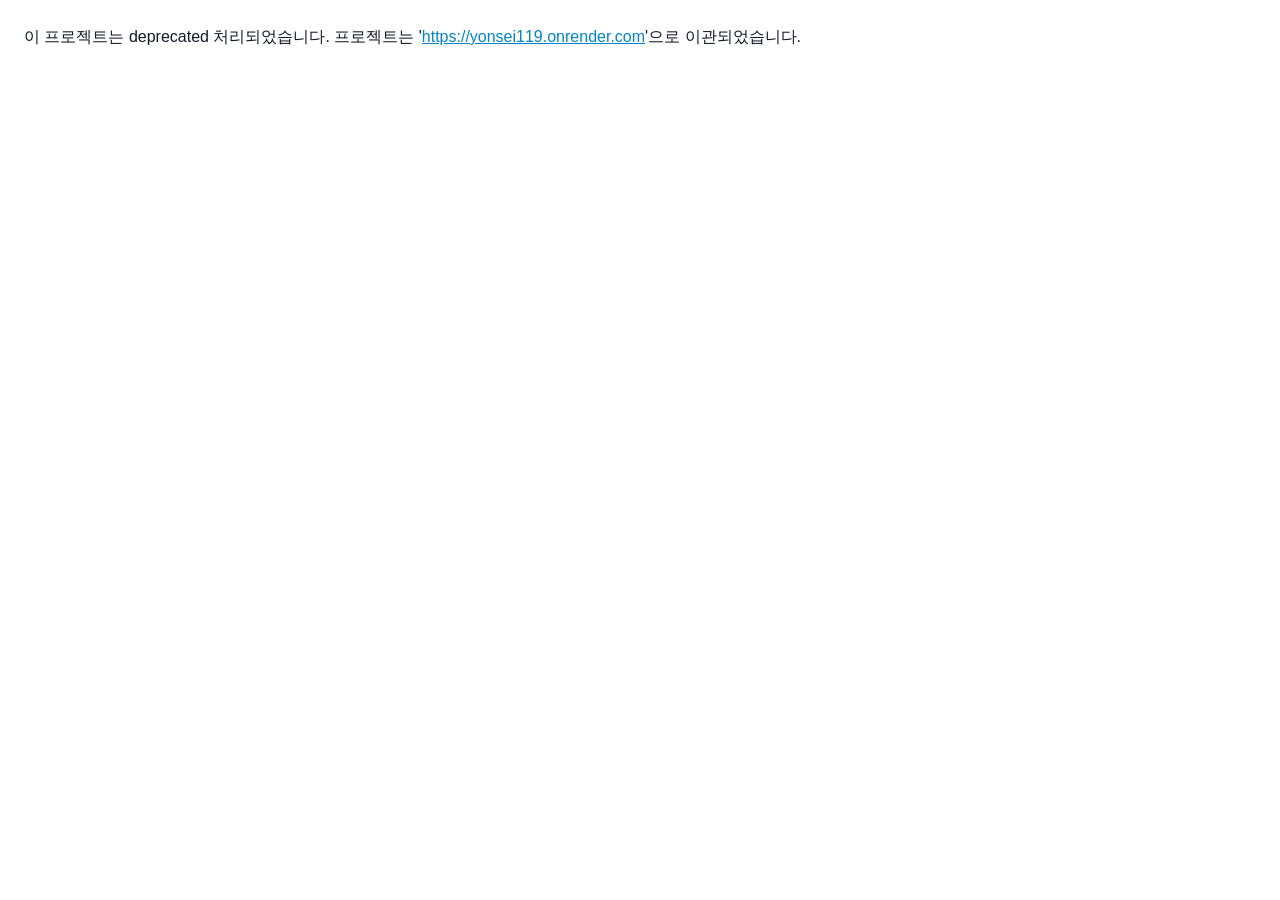
==== commit 2944234d: "Deprecated" ====
--- a/index.html
+++ b/index.html
@@ -3,7 +3,7 @@
 <head>
     <meta charset="utf-8">
     <meta name="viewport" content="width=device-width, initial-scale=1, viewport-fit=cover">
-    <title>이 프로젝트는 Deprecated 되었습니다</title>
+    <title>이 프로젝트는 deprecated 처리되었습니다.</title>
 
     <!-- ==========================================================================
          [DEPRECATED NOTICE]
@@ -26,7 +26,7 @@
 </head>
 
 <body style="margin: 0; padding: 24px; font-family: -apple-system, BlinkMacSystemFont, 'Segoe UI', Roboto, 'Apple SD Gothic Neo', 'Malgun Gothic', sans-serif; font-size: 16px; line-height: 1.6; color: #111827; background-color: #ffffff;">
-    <p style="margin: 0;">이 프로젝트는 Deprecated 되었습니다. 프로젝트는 '<a href="https://yonsei119.onrender.com" style="color: #0284c7; text-decoration: underline;">https://yonsei119.onrender.com</a>'으로 이관되었습니다.</p>
+    <p style="margin: 0;">이 프로젝트는 deprecated 처리되었습니다. 프로젝트는 '<a href="https://yonsei119.onrender.com" style="color: #0284c7; text-decoration: underline;">https://yonsei119.onrender.com</a>'으로 이관되었습니다.</p>
 
     <!-- ==========================================================================
          [LEGACY CODE PRESERVATION]
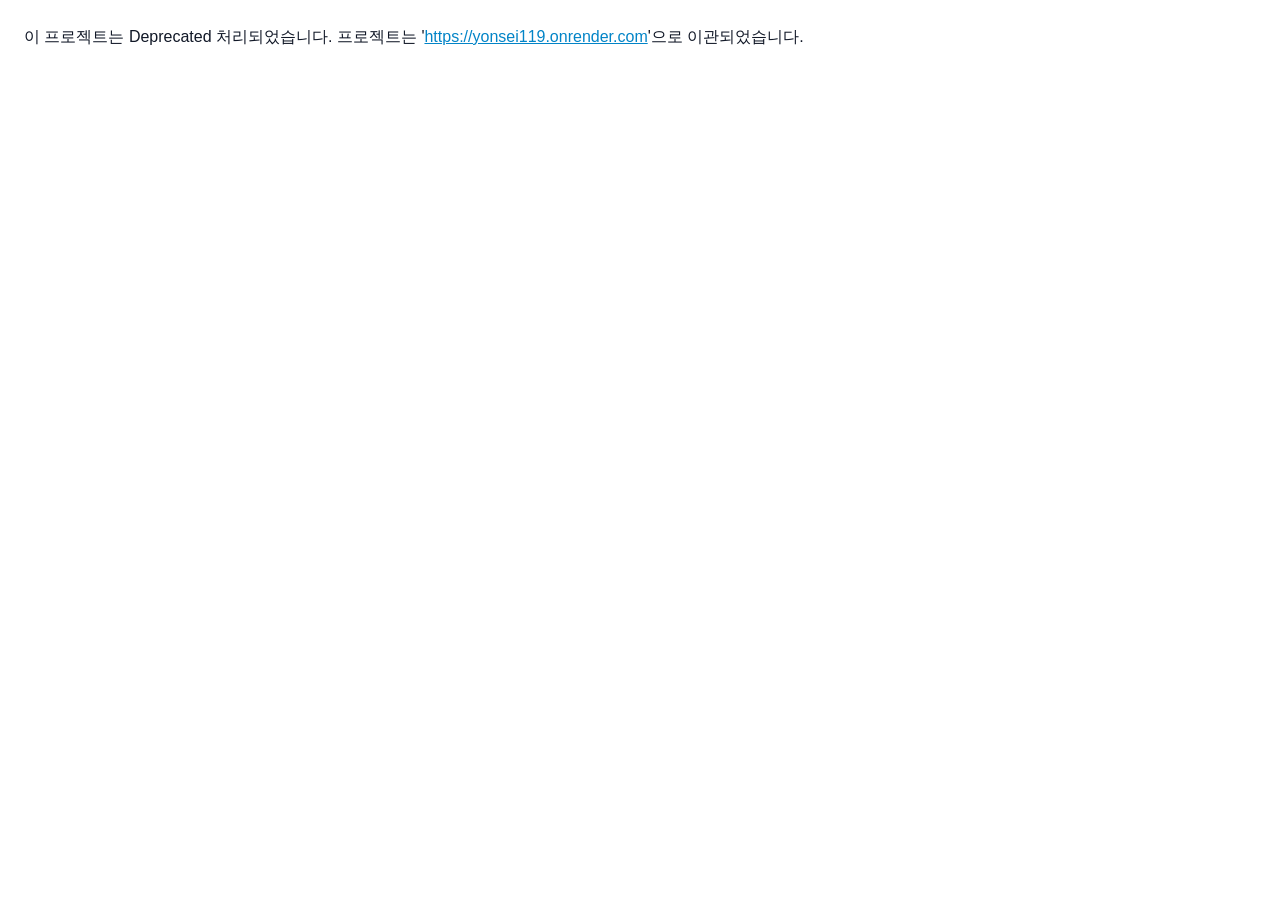
==== commit dda96ede: "Deprecated" ====
--- a/index.html
+++ b/index.html
@@ -3,7 +3,7 @@
 <head>
     <meta charset="utf-8">
     <meta name="viewport" content="width=device-width, initial-scale=1, viewport-fit=cover">
-    <title>이 프로젝트는 deprecated 처리되었습니다.</title>
+    <title>이 프로젝트는 Deprecated 처리되었습니다.</title>
 
     <!-- ==========================================================================
          [DEPRECATED NOTICE]
@@ -26,7 +26,7 @@
 </head>
 
 <body style="margin: 0; padding: 24px; font-family: -apple-system, BlinkMacSystemFont, 'Segoe UI', Roboto, 'Apple SD Gothic Neo', 'Malgun Gothic', sans-serif; font-size: 16px; line-height: 1.6; color: #111827; background-color: #ffffff;">
-    <p style="margin: 0;">이 프로젝트는 deprecated 처리되었습니다. 프로젝트는 '<a href="https://yonsei119.onrender.com" style="color: #0284c7; text-decoration: underline;">https://yonsei119.onrender.com</a>'으로 이관되었습니다.</p>
+    <p style="margin: 0;">이 프로젝트는 Deprecated 처리되었습니다. 프로젝트는 '<a href="https://yonsei119.onrender.com" style="color: #0284c7; text-decoration: underline;">https://yonsei119.onrender.com</a>'으로 이관되었습니다.</p>
 
     <!-- ==========================================================================
          [LEGACY CODE PRESERVATION]
